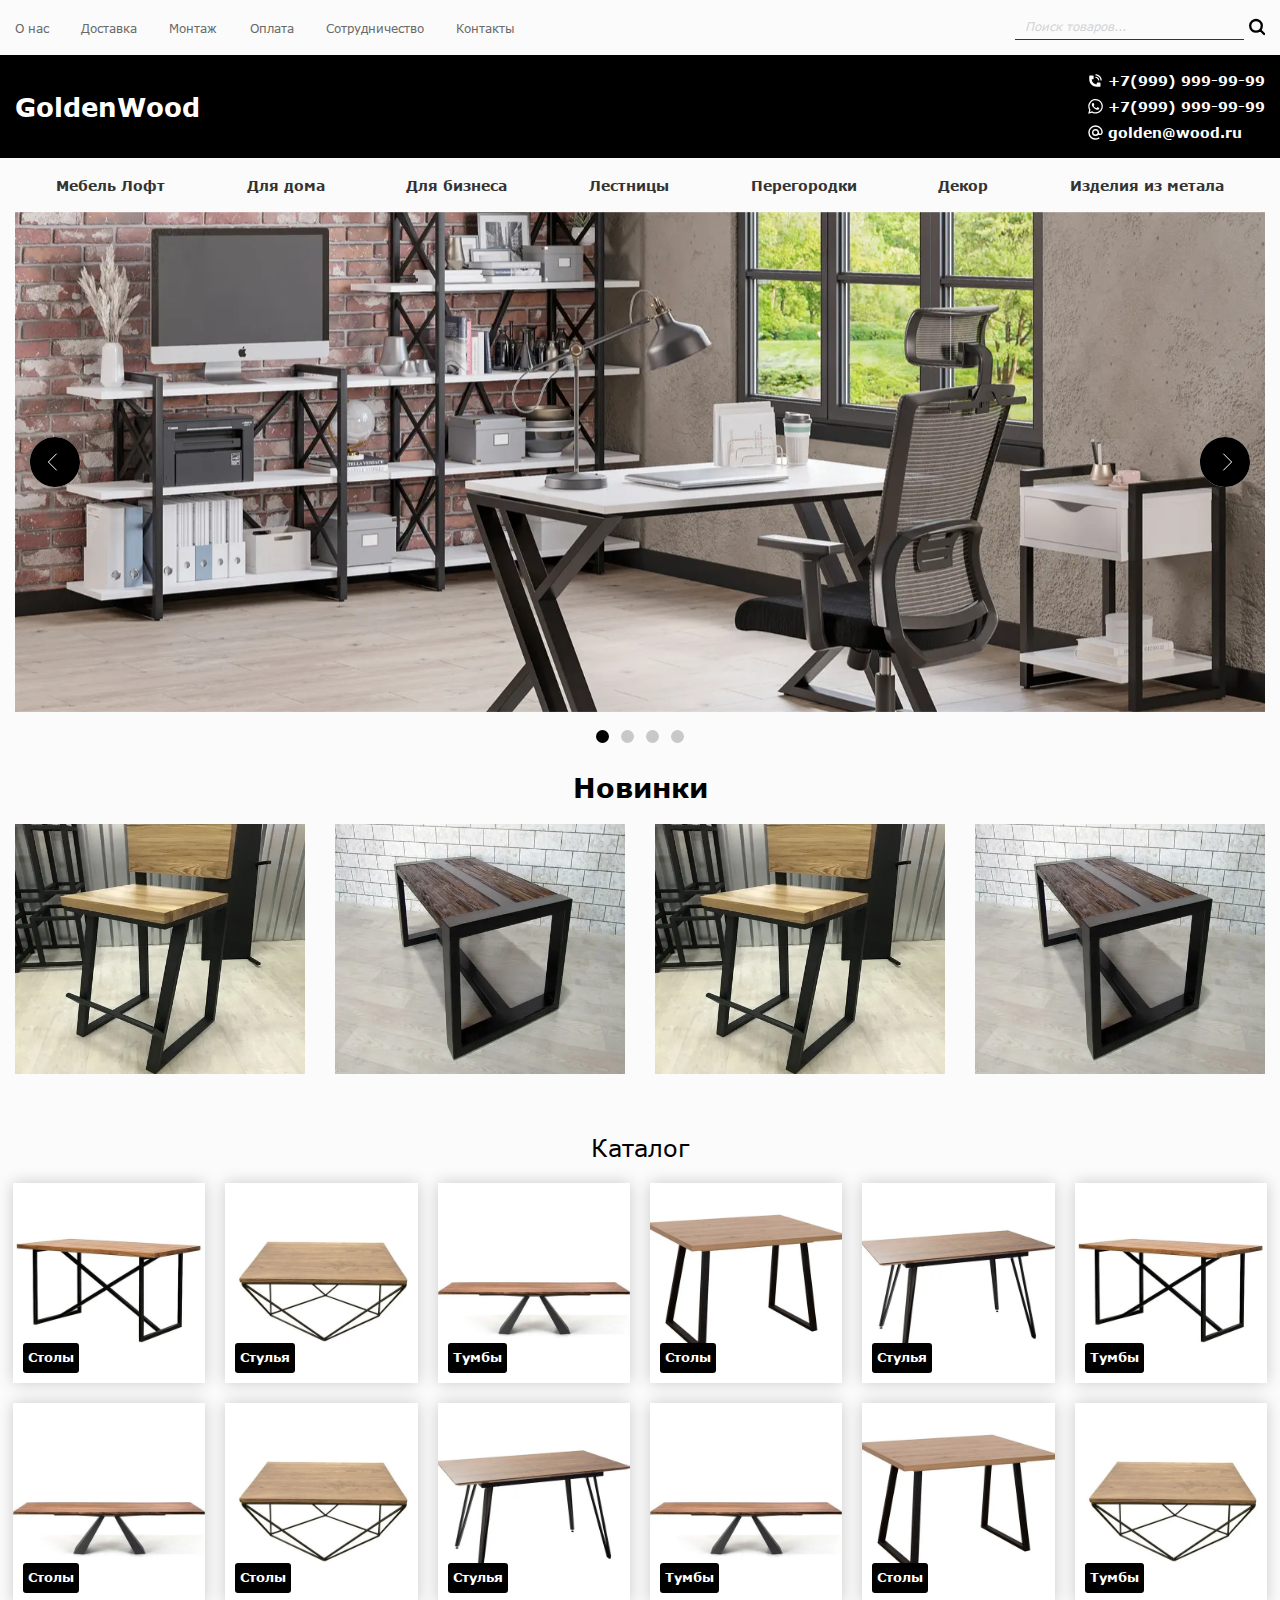
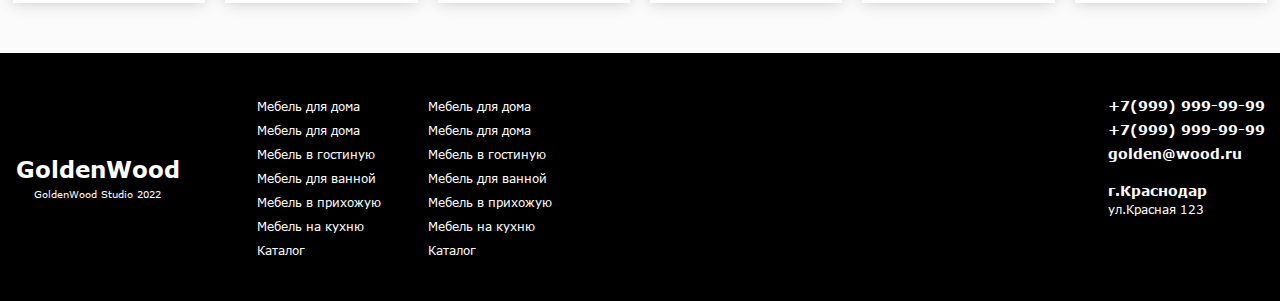
==== index.html @ bc40d0dc "first commit" ====
<!DOCTYPE html>
<html lang="ru">
<head>
  <meta charset="UTF-8">
  <meta http-equiv="X-UA-Compatible" content="IE=edge">
  <meta name="viewport" content="width=device-width, initial-scale=1.0">
  <meta name="description" content="GoldenWood Studio - мебель премиального качества на заказ в Краснодаре">
  <link rel="apple-touch-icon" sizes="180x180" href="img/favicons/apple-touch-icon.png">
  <link rel="icon" type="image/png" sizes="32x32" href="img/favicons/favicon-32x32.png">
  <link rel="icon" type="image/png" sizes="16x16" href="img/favicons/favicon-16x16.png">
  <link rel="manifest" href="img/favicons/site.webmanifest">
  <link rel="mask-icon" href="img/favicons/safari-pinned-tab.svg" color="#33b5da">
  <meta name="msapplication-TileColor" content="#000000">
  <meta name="theme-color" content="#000000">
  <title>GoldenWood Studio - мебель премиального качества на заказ в Краснодаре</title>

  <!-- fonts -->
  <link rel="preload" href="fonts/Verdana.woff2" as="font">
  <link rel="preload" href="fonts/Verdana.woff" as="font">
  <link rel="preload" href="fonts/Verdana-Bold.woff2" as="font">
  <link rel="preload" href="fonts/Verdana-Bold.woff" as="font">

  <!-- main styles -->
  <link rel="stylesheet" href="css/swiper-bundle.min.css">
  <link rel="stylesheet" href="css/bootstrap.min.css">
  <link rel="stylesheet" href="css/normalize.min.css">
  <link rel="stylesheet" href="css/style.min.css">
  <link rel="stylesheet" href="css/media.min.css">
</head>

<body>
  <header class="header">
    <div class="header__top-wrapper">
      <div class="container header__top-container flex">
        <ul class="header__top-list flex">
          <li class="header__top-list-item">
            <a class="btn-status" href="pages/about-us.html">
              О нас
            </a>
          </li>
          <li class="header__top-list-item">
            <a class="btn-status" href="pages/delivery.html">
              Доставка
            </a>
          </li>
          <li class="header__top-list-item">
            <a class="btn-status" href="pages/montage.html">
              Монтаж
            </a>
          </li>
          <li class="header__top-list-item">
            <a class="btn-status" href="pages/payment.html">
              Оплата
            </a>
          </li>
          <li class="header__top-list-item">
            <a class="btn-status" href="pages/cooperation.html">
              Сотрудничество
            </a>
          </li>
          <li class="header__top-list-item">
            <a class="btn-status" href="pages/contacts.html">
              Контакты
            </a>
          </li>
        </ul>

        <div class="header__top-search-container flex">
          <input type="text" placeholder="Поиск товаров...">
          <button class="header__top-btn button" type="submit">
            <svg width="14" height="14" viewBox="0 0 14 14" fill="none" xmlns="http://www.w3.org/2000/svg">
              <path d="M13 13L9.569 9.52963M6 11C4 11 1 9.5 1 6C1 2.5 4 1 6 1C8 1 11 2.5 11 6C11 9.5 8 11 6 11Z" stroke="black" stroke-width="2" stroke-linecap="round" stroke-linejoin="round"/>
            </svg>
          </button>
        </div>
      </div>
    </div>

    <div class="header__middle-wrapper">
      <div class="container header__middle-container header__middle">
        <ul class="header__middle-list flex">
          <li class="header__middle-list-item">
            <a class="header__logo">
              <strong>GoldenWood</strong>
            </a>
          </li>

          <li class="header__middle-list-item item-social flex">
            <a class="header__phone" href="tel:+79999999999">
              <svg width="24px" height="24px" viewBox="0 0 24 24" fill="black" xmlns="http://www.w3.org/2000/svg">
                <path d="M22 12C22 10.6868 21.7413 9.38647 21.2388 8.1731C20.7362 6.95996 19.9997 5.85742 19.0711 4.92896C18.1425 4.00024 17.0401 3.26367 15.8268 2.76123C14.6136 2.25854 13.3132 2 12 2V4C13.0506 4 14.0909 4.20703 15.0615 4.60889C16.0321 5.01099 16.914 5.60034 17.6569 6.34326C18.3997 7.08594 18.989 7.96802 19.391 8.93848C19.7931 9.90918 20 10.9495 20 12H22Z" fill="white"/>
                <path d="M2 10V5C2 4.44775 2.44772 4 3 4H8C8.55228 4 9 4.44775 9 5V9C9 9.55225 8.55228 10 8 10H6C6 14.4182 9.58173 18 14 18V16C14 15.4478 14.4477 15 15 15H19C19.5523 15 20 15.4478 20 16V21C20 21.5522 19.5523 22 19 22H14C7.37259 22 2 16.6274 2 10Z" fill="white"/>
                <path d="M17.5433 9.70386C17.8448 10.4319 18 11.2122 18 12H16.2C16.2 11.4485 16.0914 10.9023 15.8803 10.3928C15.6692 9.88306 15.3599 9.42017 14.9698 9.03027C14.5798 8.64014 14.1169 8.33081 13.6073 8.11963C13.0977 7.90869 12.5515 7.80005 12 7.80005V6C12.7879 6 13.5681 6.15527 14.2961 6.45679C15.024 6.7583 15.6855 7.2002 16.2426 7.75732C16.7998 8.31445 17.2418 8.97583 17.5433 9.70386Z" fill="white"/>
              </svg>
              +7(999) 999-99-99
            </a>
            <a class="header__social whatsapp" href="https://wa.me/+79999999999">
              <svg width="40" height="41" viewBox="0 0 40 41" fill="none" xmlns="http://www.w3.org/2000/svg">
                <path d="M0 40.1745L2.82736 29.8538C0.640008 26.0556 -0.233283 21.642 0.342872 17.2971C0.919027 12.9522 2.91242 8.91869 6.01407 5.82192C9.11572 2.72515 13.1523 0.738076 17.4982 0.168753C21.844 -0.40057 26.2562 0.479657 30.0509 2.67298C33.8456 4.8663 36.8107 8.25019 38.4866 12.3001C40.1625 16.35 40.4556 20.8396 39.3204 25.073C38.1853 29.3064 35.6852 33.047 32.2079 35.7151C28.7306 38.3831 24.4702 39.8295 20.0872 39.83C16.7625 39.8281 13.4912 38.9938 10.5717 37.4033L0 40.1745ZM11.0472 33.8083L11.6539 34.1828C14.205 35.6935 17.1149 36.4915 20.0798 36.4933C23.7513 36.4941 27.3189 35.2746 30.2218 33.0267C33.1247 30.7788 35.1982 27.63 36.1164 24.0751C37.0346 20.5203 36.7454 16.7611 35.2943 13.3886C33.8431 10.0161 31.3123 7.22141 28.0998 5.44399C24.8872 3.66657 21.175 3.00717 17.5469 3.56948C13.9187 4.13178 10.5803 5.88389 8.05642 8.55035C5.53257 11.2168 3.96643 14.6464 3.60421 18.3C3.24199 21.9536 4.10424 25.6239 6.0554 28.7341L6.42988 29.3594L4.75593 35.4672L11.0472 33.8083Z" fill="white"/>
                <path fill-rule="evenodd" clip-rule="evenodd" d="M30.1196 24.6484C29.9961 24.4387 29.6628 24.3151 29.1647 24.0679C28.6666 23.8208 26.2213 22.6149 25.7644 22.4464C25.3075 22.2779 24.978 22.1993 24.641 22.6973C24.3039 23.1954 23.3565 24.3151 23.0681 24.6484C22.7798 24.9817 22.4839 25.0229 21.9896 24.772C20.53 24.1858 19.1831 23.3508 18.0089 22.3041C16.9209 21.2977 15.9882 20.1354 15.2415 18.8551C14.9494 18.3571 15.2078 18.1062 15.4587 17.8403C15.7096 17.5744 15.9567 17.2561 16.2076 16.9677C16.4135 16.7166 16.5814 16.4364 16.7057 16.1364C16.7712 15.9988 16.8018 15.8472 16.7946 15.695C16.7874 15.5427 16.7427 15.3946 16.6645 15.2638C16.5409 15.0167 15.541 12.5676 15.1291 11.5715C14.7172 10.5753 14.3165 10.7326 14.0057 10.7139C13.6948 10.6952 13.384 10.7139 13.0545 10.7139C12.7985 10.7181 12.5463 10.776 12.3141 10.8837C12.0819 10.9914 11.8749 11.1466 11.7063 11.3393C11.1479 11.8688 10.7049 12.5081 10.4052 13.217C10.1056 13.9258 9.95569 14.689 9.96501 15.4586C9.96501 17.9077 11.7475 20.2744 11.9984 20.6077C12.2493 20.941 15.5073 25.9666 20.4992 28.1198C21.426 28.5197 22.3735 28.8697 23.3378 29.1684C24.353 29.4767 25.4261 29.5446 26.4722 29.3669C27.4271 29.2245 29.4156 28.161 29.8425 27.0001C30.2694 25.8392 30.2432 24.8543 30.1196 24.6484Z" fill="white"/>
              </svg>
              +7(999) 999-99-99
            </a>
            <a class="header__email" href="mailto:golden@wood.ru">
              <svg width="16" height="16" viewBox="0 0 16 16" fill="none" xmlns="http://www.w3.org/2000/svg">
                <path d="M11 8C11 9 11.7309 10 13 10C14.1261 10 14.8567 9.28891 15 8C15.2559 5.69873 13 1 8 1C3 1 1 5.5 1 8C1 13.2267 5.56129 15 8 15C9.77112 15 10.6179 14.5332 11.5 14M11 8C11 6.1779 9.5 5 8 5C6.32844 5 5 6.33563 5 8C5 9.66437 6.31237 11 8 11C9.5 11 11 10 11 8Z" stroke="white" stroke-width="1.5" stroke-linecap="round" stroke-linejoin="round"/>
              </svg>
              golden@wood.ru
            </a>
          </li>

          <li class="header__middle-list-item-mobile item-social flex">
            <a class="top-wrapper-mobile__phone" href="tel:+79999999999">
              +7(999) 999-99-99
            </a>

            <a class="top-wrapper-mobile__whatsapp" href="https://wa.me/+79999999999">
              +7(999) 999-99-99
            </a>
            <a class="top-wrapper-mobile__email" href="mailto:golden@wood.ru">
              golden@wood.ru
            </a>
          </li>
        </ul>
      </div>
    </div>

    <div class="header__bottom-wrapper">
      <div class="container header__bottom-container">
        <ul class="header__bottom-list flex">
          <li class="header__bottom-list-item dropdown-center">
            <button class="button btn-status" data-bs-toggle="dropdown" aria-expanded="false" data-bs-offset="0,5">
              Мебель Лофт
            </button>

            <ul class="dropdown-menu">
              <li><a class="dropdown-item" href="pages/catalog/table.html">Стулья Лофт</a></li>
              <li><a class="dropdown-item" href="pages/catalog/table.html">Столы Лофт</a></li>
              <li><a class="dropdown-item" href="pages/catalog/table.html">Тумбы Лофт</a></li>
            </ul>
          </li>

          <li class="header__bottom-list-item dropdown-center">
            <button class="button btn-status" data-bs-toggle="dropdown" aria-expanded="false" data-bs-offset="0,5">
              Для дома
            </button>

            <ul class="dropdown-menu">
              <li><a class="dropdown-item" href="pages/catalog/table.html">Стулья Лофт</a></li>
              <li><a class="dropdown-item" href="pages/catalog/table.html">Столы Лофт</a></li>
              <li><a class="dropdown-item" href="pages/catalog/table.html">Тумбы Лофт</a></li>
              <li><a class="dropdown-item" href="pages/catalog/table.html">Тумбы Лофт</a></li>
              <li><a class="dropdown-item" href="pages/catalog/table.html">Тумбы Лофт</a></li>
            </ul>
          </li>

          <li class="header__bottom-list-item dropdown-center">
            <button class="button btn-status" data-bs-toggle="dropdown" aria-expanded="false" data-bs-offset="0,5">
              Для бизнеса
            </button>

            <ul class="dropdown-menu">
              <li><a class="dropdown-item" href="pages/catalog/table.html">Стулья Лофт</a></li>
              <li><a class="dropdown-item" href="pages/catalog/table.html">Столы Лофт</a></li>
              <li><a class="dropdown-item" href="pages/catalog/table.html">Тумбы Лофт</a></li>
            </ul>
          </li>

          <li class="header__bottom-list-item dropdown-center">
            <button class="button btn-status" data-bs-toggle="dropdown" aria-expanded="false" data-bs-offset="0,5">
              Лестницы
            </button>

            <ul class="dropdown-menu">
              <li><a class="dropdown-item" href="pages/catalog/table.html">Стулья Лофт</a></li>
              <li><a class="dropdown-item" href="pages/catalog/table.html">Столы Лофт</a></li>
              <li><a class="dropdown-item" href="pages/catalog/table.html">Тумбы Лофт</a></li>
              <li><a class="dropdown-item" href="pages/catalog/table.html">Тумбы Лофт</a></li>
              <li><a class="dropdown-item" href="pages/catalog/table.html">Тумбы Лофт</a></li>
            </ul>
          </li>

          <li class="header__bottom-list-item dropdown-center">
            <button class="button btn-status" data-bs-toggle="dropdown" aria-expanded="false" data-bs-offset="0,5">
              Перегородки
            </button>

            <ul class="dropdown-menu">
              <li><a class="dropdown-item" href="pages/catalog/table.html">Стулья Лофт</a></li>
              <li><a class="dropdown-item" href="pages/catalog/table.html">Столы Лофт</a></li>
              <li><a class="dropdown-item" href="pages/catalog/table.html">Тумбы Лофт</a></li>
              <li><a class="dropdown-item" href="pages/catalog/table.html">Тумбы Лофт</a></li>
            </ul>
          </li>

          <li class="header__bottom-list-item dropdown-center">
            <button class="button btn-status" data-bs-toggle="dropdown" aria-expanded="false" data-bs-offset="0,5">
              Декор
            </button>

            <ul class="dropdown-menu">
              <li><a class="dropdown-item" href="pages/catalog/table.html">Стулья Лофт</a></li>
              <li><a class="dropdown-item" href="pages/catalog/table.html">Столы Лофт</a></li>
              <li><a class="dropdown-item" href="pages/catalog/table.html">Тумбы Лофт</a></li>
            </ul>
          </li>

          <li class="header__bottom-list-item dropdown-center">
            <button class="button btn-status" data-bs-toggle="dropdown" aria-expanded="false" data-bs-offset="0,5">
              Изделия из метала
            </button>

            <ul class="dropdown-menu">
              <li><a class="dropdown-item" href="pages/catalog/table.html">Стулья Лофт</a></li>
              <li><a class="dropdown-item" href="pages/catalog/table.html">Столы Лофт</a></li>
              <li><a class="dropdown-item" href="pages/catalog/table.html">Тумбы Лофт</a></li>
            </ul>
          </li>

        </ul>
      </div>
    </div>

    <div class="header__mobile-burger mobile-burger">
      <div class="container mobile-burger-container flex">
        <div class="mobile-burger__menu">
          <button class="button mobile-burger__menu-btn _btn-open-burger">
            МЕНЮ
          </button>

          <div class="burger-menu">
            <ul class="burger-menu__list">
              <li class="burger-menu__list-item">
                <a class="burger-menu__link" href="pages/about-us.html">
                  О нас
                </a>
              </li>
              <li class="burger-menu__list-item">
                <a class="burger-menu__link" href="pages/delivery.html">
                  Доставка
                </a>
              </li>
              <li class="burger-menu__list-item">
                <a class="burger-menu__link" href="pages/montage.html">
                  Монтаж
                </a>
              </li>
              <li class="burger-menu__list-item">
                <a class="burger-menu__link" href="pages/payment.html">
                  Оплата
                </a>
              </li>
              <li class="burger-menu__list-item">
                <a class="burger-menu__link" href="pages/cooperation.html">
                  Сотрудничество
                </a>
              </li>
              <li class="burger-menu__list-item">
                <a class="burger-menu__link" href="pages/contacts.html">
                  Контакты
                </a>
              </li>
            </ul>
          </div>
        </div>


        <div class="mobile-burger__catalog">
          <button class="button mobile-burger__catalog-btn _btn-open-burger">
            КАТАЛОГ
          </button>

          <div class="burger-catalog">
            <ul class="burger-catalog__list">
              <li class="burger-catalog__list-item dropstart">
                <a class="burger-catalog__link flex" href="" data-bs-toggle="dropdown" aria-expanded="false" data-bs-offset="0,19">
                  <svg width="5" height="10" viewBox="0 0 8 16" fill="none" xmlns="http://www.w3.org/2000/svg">
                    <path d="M7 15L1 8L7 1" stroke="#D07000" stroke-width="2" stroke-linecap="round" stroke-linejoin="round"/>
                  </svg>
                  Мебель Лофт
                </a>

                <ul class="dropdown-menu">
                  <li><a class="dropdown-item" href="pages/catalog/table.html">Стулья Лофт</a></li>
                  <li><a class="dropdown-item" href="pages/catalog/table.html">Столы Лофт</a></li>
                  <li><a class="dropdown-item" href="pages/catalog/table.html">Тумбы Лофт</a></li>
                </ul>
              </li>

              <li class="burger-catalog__list-item dropstart">
                <a class="burger-catalog__link flex" href="" data-bs-toggle="dropdown" aria-expanded="false" data-bs-offset="0,19">
                  <svg width="5" height="10" viewBox="0 0 8 16" fill="none" xmlns="http://www.w3.org/2000/svg">
                    <path d="M7 15L1 8L7 1" stroke="#D07000" stroke-width="2" stroke-linecap="round" stroke-linejoin="round"/>
                  </svg>
                  Для дома
                </a>

                <ul class="dropdown-menu">
                  <li><a class="dropdown-item" href="pages/catalog/table.html">Стулья Лофт</a></li>
                  <li><a class="dropdown-item" href="pages/catalog/table.html">Столы Лофт</a></li>
                  <li><a class="dropdown-item" href="pages/catalog/table.html">Тумбы Лофт</a></li>
                  <li><a class="dropdown-item" href="pages/catalog/table.html">Тумбы Лофт</a></li>
                  <li><a class="dropdown-item" href="pages/catalog/table.html">Тумбы Лофт</a></li>
                </ul>
              </li>

              <li class="burger-catalog__list-item dropstart">
                <a class="burger-catalog__link flex" href="" data-bs-toggle="dropdown" aria-expanded="false" data-bs-offset="0,19">
                  <svg width="5" height="10" viewBox="0 0 8 16" fill="none" xmlns="http://www.w3.org/2000/svg">
                    <path d="M7 15L1 8L7 1" stroke="#D07000" stroke-width="2" stroke-linecap="round" stroke-linejoin="round"/>
                  </svg>
                  Для бизнеса
                </a>

                <ul class="dropdown-menu">
                  <li><a class="dropdown-item" href="pages/catalog/table.html">Стулья Лофт</a></li>
                  <li><a class="dropdown-item" href="pages/catalog/table.html">Столы Лофт</a></li>
                  <li><a class="dropdown-item" href="pages/catalog/table.html">Тумбы Лофт</a></li>
                </ul>
              </li>

              <li class="burger-catalog__list-item dropstart">
                <a class="burger-catalog__link flex" href="" data-bs-toggle="dropdown" aria-expanded="false" data-bs-offset="0,19">
                  <svg width="5" height="10" viewBox="0 0 8 16" fill="none" xmlns="http://www.w3.org/2000/svg">
                    <path d="M7 15L1 8L7 1" stroke="#D07000" stroke-width="2" stroke-linecap="round" stroke-linejoin="round"/>
                  </svg>
                  Лестницы
                </a>

                <ul class="dropdown-menu">
                  <li><a class="dropdown-item" href="pages/catalog/table.html">Стулья Лофт</a></li>
                  <li><a class="dropdown-item" href="pages/catalog/table.html">Столы Лофт</a></li>
                  <li><a class="dropdown-item" href="pages/catalog/table.html">Тумбы Лофт</a></li>
                  <li><a class="dropdown-item" href="pages/catalog/table.html">Тумбы Лофт</a></li>
                  <li><a class="dropdown-item" href="pages/catalog/table.html">Тумбы Лофт</a></li>
                </ul>
              </li>

              <li class="burger-catalog__list-item dropstart">
                <a class="burger-catalog__link flex" href="" data-bs-toggle="dropdown" aria-expanded="false" data-bs-offset="0,19">
                  <svg width="5" height="10" viewBox="0 0 8 16" fill="none" xmlns="http://www.w3.org/2000/svg">
                    <path d="M7 15L1 8L7 1" stroke="#D07000" stroke-width="2" stroke-linecap="round" stroke-linejoin="round"/>
                  </svg>
                  Перегородки
                </a>

                <ul class="dropdown-menu">
                  <li><a class="dropdown-item" href="pages/catalog/table.html">Стулья Лофт</a></li>
                  <li><a class="dropdown-item" href="pages/catalog/table.html">Столы Лофт</a></li>
                  <li><a class="dropdown-item" href="pages/catalog/table.html">Тумбы Лофт</a></li>
                  <li><a class="dropdown-item" href="pages/catalog/table.html">Тумбы Лофт</a></li>
                </ul>
              </li>

              <li class="burger-catalog__list-item dropstart">
                <a class="burger-catalog__link flex" href="" data-bs-toggle="dropdown" aria-expanded="false" data-bs-offset="0,19">
                  <svg width="5" height="10" viewBox="0 0 8 16" fill="none" xmlns="http://www.w3.org/2000/svg">
                    <path d="M7 15L1 8L7 1" stroke="#D07000" stroke-width="2" stroke-linecap="round" stroke-linejoin="round"/>
                  </svg>
                  Декор
                </a>

                <ul class="dropdown-menu">
                  <li><a class="dropdown-item" href="pages/catalog/table.html">Стулья Лофт</a></li>
                  <li><a class="dropdown-item" href="pages/catalog/table.html">Столы Лофт</a></li>
                  <li><a class="dropdown-item" href="pages/catalog/table.html">Тумбы Лофт</a></li>
                </ul>
              </li>

              <li class="burger-catalog__list-item dropstart">
                <a class="burger-catalog__link flex" href="" data-bs-toggle="dropdown" aria-expanded="false" data-bs-offset="0,19">
                  <svg width="5" height="10" viewBox="0 0 8 16" fill="none" xmlns="http://www.w3.org/2000/svg">
                    <path d="M7 15L1 8L7 1" stroke="#D07000" stroke-width="2" stroke-linecap="round" stroke-linejoin="round"/>
                  </svg>
                  Изделия из метала
                </a>

                <ul class="dropdown-menu">
                  <li><a class="dropdown-item" href="pages/catalog/table.html">Стулья Лофт</a></li>
                  <li><a class="dropdown-item" href="pages/catalog/table.html">Столы Лофт</a></li>
                  <li><a class="dropdown-item" href="pages/catalog/table.html">Тумбы Лофт</a></li>
                </ul>
              </li>
            </ul>
          </div>
        </div>
      </div>
    </div>
  </header>

  <main>
    <section class="section hero">
      <div class="container hero-container">
        <div class="hero__swiper">
          <div class="swiper-wrapper">
            <div class="hero__slide swiper-slide slide-1">

            </div>

            <div class="hero__slide swiper-slide slide-2">

            </div>

            <div class="hero__slide swiper-slide slide-3">

            </div>

            <div class="hero__slide swiper-slide slide-4">

            </div>
          </div>

          <div class="swiper-pagination hero__swiper-pagination"></div>
        </div>

        <button class="hero__swiper-btn-prev button">
          <svg width="50" height="50" viewBox="0 0 50 50" fill="black" xmlns="http://www.w3.org/2000/svg">
            <path d="M25 2.72191e-06C38.8071 2.11838e-06 50 11.1929 50 25C50 38.8071 38.8071 50 25 50C11.1929 50 -4.89256e-07 38.8071 -1.09278e-06 25C-1.69631e-06 11.1929 11.1929 3.32544e-06 25 2.72191e-06Z" fill="#ECECEC"/>
            <path d="M25 2.72191e-06C38.8071 2.11838e-06 50 11.1929 50 25C50 38.8071 38.8071 50 25 50C11.1929 50 -4.89256e-07 38.8071 -1.09278e-06 25C-1.69631e-06 11.1929 11.1929 3.32544e-06 25 2.72191e-06Z" stroke="none"/>
            <path d="M23.3333 16.6667L31.6667 25L23.3333 33.3333" stroke="white"/>
          </svg>
        </button>

        <button class="hero__swiper-btn-next button">
          <svg width="50" height="50" viewBox="0 0 50 50" fill="black" xmlns="http://www.w3.org/2000/svg">
            <path d="M25 2.72191e-06C38.8071 2.11838e-06 50 11.1929 50 25C50 38.8071 38.8071 50 25 50C11.1929 50 -4.89256e-07 38.8071 -1.09278e-06 25C-1.69631e-06 11.1929 11.1929 3.32544e-06 25 2.72191e-06Z" fill="#ECECEC"/>
            <path d="M25 2.72191e-06C38.8071 2.11838e-06 50 11.1929 50 25C50 38.8071 38.8071 50 25 50C11.1929 50 -4.89256e-07 38.8071 -1.09278e-06 25C-1.69631e-06 11.1929 11.1929 3.32544e-06 25 2.72191e-06Z" stroke="none"/>
            <path d="M23.3333 16.6667L31.6667 25L23.3333 33.3333" stroke="white"/>
          </svg>
        </button>

      </div>
    </section>

    <section class="section main">
      <div class="container main-container">
        <h2 class="title">Новинки</h2>

        <div class="catalog-swiper">
          <div class="swiper-wrapper">
            <button class="swiper-slide catalog-card button" data-bs-toggle="modal" data-bs-target="#cardProductModal">
              <div class="card-info">
                <span class="name-product">Стул</span>
                <span class="price-product">1000₽</span>
                <span class="price-product old-price">1500₽</span>
                <a class="link-product">Перейти</a>
              </div>
            </button>

            <button class="swiper-slide catalog-card button" data-bs-toggle="modal" data-bs-target="#cardProductModal">
              <div class="card-info">
                <span class="name-product">Стул</span>
                <span class="price-product">1000₽</span>
                <span class="price-product old-price">1500₽</span>
                <a class="link-product">Перейти</a>
              </div>
            </button>

            <button class="swiper-slide catalog-card button" data-bs-toggle="modal" data-bs-target="#cardProductModal">
              <div class="card-info">
                <span class="name-product">Стул</span>
                <span class="price-product">1000₽</span>
                <span class="price-product old-price">1500₽</span>
                <a class="link-product">Перейти</a>
              </div>
            </button>

            <button class="swiper-slide catalog-card button" data-bs-toggle="modal" data-bs-target="#cardProductModal">
              <div class="card-info">
                <span class="name-product">Стул</span>
                <span class="price-product">1000₽</span>
                <span class="price-product old-price">1500₽</span>
                <a class="link-product">Перейти</a>
              </div>
            </button>

            <button class="swiper-slide catalog-card button" data-bs-toggle="modal" data-bs-target="#cardProductModal">
              <div class="card-info">
                <span class="name-product">Стул</span>
                <span class="price-product">1000₽</span>
                <span class="price-product old-price">1500₽</span>
                <a class="link-product">Перейти</a>
              </div>
            </button>

            <button class="swiper-slide catalog-card button" data-bs-toggle="modal" data-bs-target="#cardProductModal">
              <div class="card-info">
                <span class="name-product">Стул</span>
                <span class="price-product">1000₽</span>
                <span class="price-product old-price">1500₽</span>
                <a class="link-product">Перейти</a>
              </div>
            </button>

            <button class="swiper-slide catalog-card button" data-bs-toggle="modal" data-bs-target="#cardProductModal">
              <div class="card-info">
                <span class="name-product">Стул</span>
                <span class="price-product">1000₽</span>
                <span class="price-product old-price">1500₽</span>
                <a class="link-product">Перейти</a>
              </div>
            </button>

            <button class="swiper-slide catalog-card button" data-bs-toggle="modal" data-bs-target="#cardProductModal">
              <div class="card-info">
                <span class="name-product">Стул</span>
                <span class="price-product">1000₽</span>
                <span class="price-product old-price">1500₽</span>
                <a class="link-product">Перейти</a>
              </div>
            </button>

            <button class="swiper-slide catalog-card button" data-bs-toggle="modal" data-bs-target="#cardProductModal">
              <div class="card-info">
                <span class="name-product">Стул</span>
                <span class="price-product">1000₽</span>
                <span class="price-product old-price">1500₽</span>
                <a class="link-product">Перейти</a>
              </div>
            </button>

            <button class="swiper-slide catalog-card button" data-bs-toggle="modal" data-bs-target="#cardProductModal">
              <div class="card-info">
                <span class="name-product">Стул</span>
                <span class="price-product">1000₽</span>
                <span class="price-product old-price">1500₽</span>
                <a class="link-product">Перейти</a>
              </div>
            </button>

          </div>
        </div>
      </div>

      <div class="cards-container container">
        <div class="row">
          <div class="col-12">
            <h3 class="title cards-title">Каталог</h3>
          </div>
        </div>

        <div class="row">
          <div class="col-xl-2 col-md-4 col-sm-6 col-12 card-item">
            <a class="card-item-link cards-item-link-1" href="pages/catalog/table.html">
              <p>Столы</p>
            </a>
          </div>

          <div class="col-xl-2 col-md-4 col-sm-6 col-12 card-item">
            <a class="card-item-link cards-item-link-2" href="pages/catalog/table.html">
              <p>Стулья</p>
            </a>
          </div>

          <div class="col-xl-2 col-md-4 col-sm-6 col-12 card-item">
            <a class="card-item-link cards-item-link-3" href="pages/catalog/table.html">
              <p>Тумбы</p>
            </a>
          </div>

          <div class="col-xl-2 col-md-4 col-sm-6 col-12 card-item">
            <a class="card-item-link cards-item-link-4" href="pages/catalog/table.html">
              <p>Столы</p>
            </a>
          </div>

          <div class="col-xl-2 col-md-4 col-sm-6 col-12 card-item">
            <a class="card-item-link cards-item-link-5" href="pages/catalog/table.html">
              <p>Стулья</p>
            </a>
          </div>

          <div class="col-xl-2 col-md-4 col-sm-6 col-12 card-item">
            <a class="card-item-link cards-item-link-1" href="pages/catalog/table.html">
              <p>Тумбы</p>
            </a>
          </div>

          <div class="col-xl-2 col-md-4 col-sm-6 col-12 card-item">
            <a class="card-item-link cards-item-link-3" href="pages/catalog/table.html">
              <p>Столы</p>
            </a>
          </div>

          <div class="col-xl-2 col-md-4 col-sm-6 col-12 card-item">
            <a class="card-item-link cards-item-link-2" href="pages/catalog/table.html">
              <p>Столы</p>
            </a>
          </div>

          <div class="col-xl-2 col-md-4 col-sm-6 col-12 card-item">
            <a class="card-item-link cards-item-link-5" href="pages/catalog/table.html">
              <p>Стулья</p>
            </a>
          </div>

          <div class="col-xl-2 col-md-4 col-sm-6 col-12 card-item">
            <a class="card-item-link cards-item-link-3" href="pages/catalog/table.html">
              <p>Тумбы</p>
            </a>
          </div>

          <div class="col-xl-2 col-md-4 col-sm-6 col-12 card-item">
            <a class="card-item-link cards-item-link-4" href="pages/catalog/table.html">
              <p>Столы</p>
            </a>
          </div>

          <div class="col-xl-2 col-md-4 col-sm-6 col-12 card-item">
            <a class="card-item-link cards-item-link-2" href="pages/catalog/table.html">
              <p>Тумбы</p>
            </a>
          </div>

        </div>
      </div>
    </section>

    <footer class="section footer">
      <a class="footer__logo-mobile">
        <strong>GoldenWood</strong>
        <p>GoldenWood Studio 2022</p>
      </a>
      <div class="container footer__container flex">
        <a class="footer__logo">
          <strong>GoldenWood</strong>
          <p>GoldenWood Studio 2022</p>
        </a>

        <ul class="footer__catalog-list">
          <li>
            <a class="button" href="">
              Мебель для дома
            </a>
          </li>
          <li>
            <a class="button" href="">
              Мебель для дома
            </a>
          </li>
          <li>
            <a class="button" href="">
              Мебель в гостиную
            </a>
          </li>
          <li>
            <a class="button" href="">
              Мебель для ванной
            </a>
          </li>
          <li>
            <a class="button" href="">
              Мебель в прихожую
            </a>
          </li>
          <li>
            <a class="button" href="">
              Мебель на кухню
            </a>
          </li>
          <li>
            <a class="button" href="">
              Каталог
            </a>
          </li>
        </ul>

        <ul class="footer__catalog-list mr-auto">
          <li>
            <a class="button" href="">
              Мебель для дома
            </a>
          </li>
          <li>
            <a class="button" href="">
              Мебель для дома
            </a>
          </li>
          <li>
            <a class="button" href="">
              Мебель в гостиную
            </a>
          </li>
          <li>
            <a class="button" href="">
              Мебель для ванной
            </a>
          </li>
          <li>
            <a class="button" href="">
              Мебель в прихожую
            </a>
          </li>
          <li>
            <a class="button" href="">
              Мебель на кухню
            </a>
          </li>
          <li>
            <a class="button" href="">
              Каталог
            </a>
          </li>
        </ul>

        <div class="footer__contacts">
          <ul class="footer__contacts-list">
            <li class="footer__contacts-list-item">
              <a class="footer__contacts-list-item-link phone" href="tel:+79999999999">
                +7(999) 999-99-99
              </a>
            </li>

            <li class="footer__contacts-list-item whatsapp">
              <a class="footer__contacts-list-item-link" href="https://wa.me/+79999999999">
                +7(999) 999-99-99
              </a>
            </li>

            <li class="footer__contacts-list-item email">
              <a class="footer__contacts-list-item-link" href="mailto:golden@wood.ru">
                golden@wood.ru
              </a>
            </li>
          </ul>

          <p class="footer__contacts-city flex">
            г.Краснодар
            <span class="footer__contacts-city-adress">
              ул.Красная 123
            </span>
          </p>
        </div>
      </div>
    </footer>

    <div class="modal modal-card-product fade" id="cardProductModal" tabindex="-1" aria-labelledby="cardProductLabel" aria-hidden="true">
      <div class="modal-dialog modal-dialog-centered modal-lg">
        <div class="modal-content">
          <div class="modal-header">
            <button type="button" class="btn-close" data-bs-dismiss="modal" aria-label="Close"></button>
          </div>

          <div class="modal-body flex">
            <div class="modal__product-photo product-photo-swiper">
              <div class="swiper-wrapper">
                <div class="product-photo-slide swiper-slide"></div>
                <div class="product-photo-slide swiper-slide"></div>
                <div class="product-photo-slide swiper-slide"></div>
              </div>

              <div class="swiper-pagination product-photo-pagination"></div>
            </div>

            <div class="modal__product-content">
              <h4 class="product-title">Стул Лофт</h4>
              <p class="product-descr">Далеко-далеко за словесными горами в стране гласных и согласных живут рыбные тексты.</p>

              <div class="product-materials">
                <div class="color-wood flex">
                  <span>Цвет дерева:</span>

                  <ul class="color-wood__list flex">
                    <li class="color-wood__list-item focus"><button class="item__mark focus"></button></li>
                    <li class="color-wood__list-item"><button class="item__mark"></button></li>
                    <li class="color-wood__list-item"><button class="item__mark"></button></li>
                    <li class="color-wood__list-item"><button class="item__mark"></button></li>
                    <li class="color-wood__list-item"><button class="item__mark"></button></li>
                    <li class="color-wood__list-item"><button class="item__mark"></button></li>
                    <li class="color-wood__list-item"><button class="item__mark"></button></li>
                    <li class="color-wood__list-item"><button class="item__mark"></button></li>
                    <li class="color-wood__list-item"><button class="item__mark"></button></li>
                    <li class="color-wood__list-item"><button class="item__mark"></button></li>
                  </ul>
                </div>

                <div class="color-steel flex">
                  <span>Цвет метала:</span>
                  <ul class="color-steel__list flex">
                    <li class="color-steel__list-item focus"><button class="item__mark focus"></button></li>
                    <li class="color-steel__list-item"><button class="item__mark"></button></li>
                    <li class="color-steel__list-item"><button class="item__mark"></button></li>
                    <li class="color-steel__list-item"><button class="item__mark"></button></li>
                    <li class="color-steel__list-item"><button class="item__mark"></button></li>
                    <li class="color-steel__list-item"><button class="item__mark"></button></li>
                    <li class="color-steel__list-item"><button class="item__mark"></button></li>
                    <li class="color-steel__list-item"><button class="item__mark"></button></li>
                    <li class="color-steel__list-item"><button class="item__mark"></button></li>
                    <li class="color-steel__list-item"><button class="item__mark"></button></li>
                  </ul>
                </div>
              </div>

              <p class="product-parameters">Далеко-далеко за словесными горами в стране, гласных и согласных живут рыбные тексты. Ты повстречался страна вопрос возвращайся!</p>
              <p class="product-price">1000₽</p>
              <p class="product-price-enter d-none">1000₽</p>

            </div>
          </div>

          <div class="modal-footer">
            <input class="product-count" type="number" min="1" placeholder="1">
            <button type="button" class="button btn-in-basket">В корзину</button>
            <button type="button" class="button btn-fast-order">Быстрый заказ</button>
          </div>
        </div>
      </div>
    </div>
  </main>

  <script src="js/swiper-bundle.min.js"></script>
  <script src="js/swiper-settings.min.js"></script>
  <script src="js/bootstrap.bundle.min.js"></script>
  <script src="js/gsap.min.js"></script>
  <script src="js/main.min.js"></script>
</body>
</html>
---- css/style.min.css ----
@charset "UTF-8";@font-face{font-family:"Verdana";src:local("Verdana Bold"),local("Verdana-Bold"),url("../fonts/Verdana-Bold.woff2") format("woff2"),url("../fonts/Verdana-Bold.woff") format("woff");font-display:swap;font-weight:bold;font-style:normal}@font-face{font-family:"Verdana";src:local("Verdana"),url("../fonts/Verdana.woff2") format("woff2"),url("../fonts/Verdana.woff") format("woff");font-display:swap;font-weight:normal;font-style:normal}*{padding:0;margin:0;border:0}*,:after,:before{-webkit-box-sizing:border-box;box-sizing:border-box}blockquote,body,dd,dl,figcaption,figure,h1,h2,h3,h4,li,ol,p,ul{margin:0}:active,:focus{outline:none}html{-webkit-box-sizing:border-box;box-sizing:border-box;scroll-behavior:smooth}aside,footer,header,nav{display:block}button,input,textarea{font-family:inherit}input[type=number]::-webkit-inner-spin-button,input[type=number]::-webkit-outer-spin-button{-webkit-appearance:none}input[type=number],input[type=number]:focus,input[type=number]:hover{-webkit-appearance:none;appearance:none;-moz-appearance:textfield}button{cursor:pointer}a{text-decoration:none}a:active,a:focus{outline:none}ul li{padding:0;margin:0;padding-left:0;padding-right:0;padding-top:0;padding-bottom:0;margin-right:0;margin-left:0;margin-top:0;margin-bottom:0;list-style:none}body{font-family:"Verdana",sans-serif;position:relative;background:#fbfbfb}main{height:100vh;display:-webkit-box;display:-ms-flexbox;display:flex;-webkit-box-orient:vertical;-webkit-box-direction:normal;-ms-flex-direction:column;flex-direction:column}section:last-child{margin-bottom:auto}.section{padding:40px 0}.container{margin:0 auto;padding:0 15px;max-width:1370px}.flex{display:-webkit-box;display:-ms-flexbox;display:flex}.title{margin-bottom:20px;font-style:normal;font-weight:700;font-size:27px;text-align:center;color:#000}.button{margin:0;background:transparent}.btn-status{position:relative;-webkit-transition:color 0.2s linear,-webkit-transform 0.2s linear;transition:color 0.2s linear,-webkit-transform 0.2s linear;transition:transform 0.2s linear,color 0.2s linear;transition:transform 0.2s linear,color 0.2s linear,-webkit-transform 0.2s linear}.btn-status.show:after{background-color:#D07000;-webkit-transform-origin:left;transform-origin:left;-webkit-transform:scale(1);transform:scale(1)}.btn-status:after{content:"";position:absolute;bottom:-2px;left:0;width:100%;height:1px;background:transparent;-webkit-transform-origin:left;transform-origin:left;-webkit-transform:scale(0);transform:scale(0);-webkit-transition:background-color 0.2s linear,-webkit-transform 0.2s linear;transition:background-color 0.2s linear,-webkit-transform 0.2s linear;transition:transform 0.2s linear,background-color 0.2s linear;transition:transform 0.2s linear,background-color 0.2s linear,-webkit-transform 0.2s linear}.btn-status:active,.btn-status:focus-visible,.btn-status:hover{color:#D07000}.btn-status:active:after,.btn-status:focus-visible:after,.btn-status:hover:after{background-color:#D07000;-webkit-transform-origin:left;transform-origin:left;-webkit-transform:scale(1);transform:scale(1)}.btn-status.show{color:#D07000}.header__bottom-wrapper,.header__top-wrapper{width:100%;background:#fbfbfb}.header__bottom-wrapper,.header__middle-wrapper,.header__top-wrapper{padding:15px 0}.header__middle-wrapper{background:#000}.header__top-container{-webkit-box-pack:justify;-ms-flex-pack:justify;justify-content:space-between}.header__bottom-list,.header__middle-list,.header__top-list{padding:0}.header__top-list{margin-right:10px;max-width:500px;width:100%;-webkit-box-align:center;-ms-flex-align:center;align-items:center;-webkit-box-pack:justify;-ms-flex-pack:justify;justify-content:space-between}.header__top-list li a{font-size:12px;color:#696969;text-transform:none;font-weight:normal}.header__top-search-container{-webkit-box-align:center;-ms-flex-align:center;align-items:center;max-width:250px;width:100%}.header__top-search-container:active input,.header__top-search-container:focus-visible input,.header__top-search-container:hover input{border-color:#D07000}.header__top-search-container input{margin-right:5px;width:100%;padding:5px 10px;border-bottom:1px solid #333;background:transparent;font-size:12px;font-style:oblique;color:#696969;-webkit-transition:border-color 0.2s linear;transition:border-color 0.2s linear}.header__top-search-container input::-webkit-input-placeholder{color:lightgrey;font-style:oblique}.header__top-search-container input::-moz-placeholder{color:lightgrey;font-style:oblique}.header__top-search-container input:-ms-input-placeholder{color:lightgrey;font-style:oblique}.header__top-search-container input::-ms-input-placeholder{color:lightgrey;font-style:oblique}.header__top-search-container input::placeholder{color:lightgrey;font-style:oblique}.header__top-search-container input:active,.header__top-search-container input:focus-visible,.header__top-search-container input:hover{border-color:#D07000}.header__top-search-container .header__top-btn{display:-webkit-box;display:-ms-flexbox;display:flex;-webkit-box-align:center;-ms-flex-align:center;align-items:center;-webkit-box-pack:center;-ms-flex-pack:center;justify-content:center;width:18px;height:18px}.header__top-search-container .header__top-btn svg{width:100%;height:100%}.header__middle-list{-webkit-box-pack:justify;-ms-flex-pack:justify;justify-content:space-between;-webkit-box-align:center;-ms-flex-align:center;align-items:center}.header__middle-list .item-social{-webkit-box-orient:vertical;-webkit-box-direction:normal;-ms-flex-direction:column;flex-direction:column}.header__middle-list .item-social a{display:-webkit-box;display:-ms-flexbox;display:flex;-webkit-box-align:center;-ms-flex-align:center;align-items:center;-webkit-box-pack:start;-ms-flex-pack:start;justify-content:flex-start;font-size:14px;font-weight:600;color:#fff;-webkit-transition:color 0.2s linear;transition:color 0.2s linear}.header__middle-list .item-social a:active,.header__middle-list .item-social a:focus-visible,.header__middle-list .item-social a:hover{color:#D07000}.header__middle-list .item-social a:not(:last-child){margin-bottom:5px}.header__middle-list .item-social a svg{margin-right:5px;width:15px;height:15px}.header__middle-list .item-social a svg path{-webkit-transition:fill 0.2s linear,stroke 0.2s linear;transition:fill 0.2s linear,stroke 0.2s linear}.header__middle-list .item-social .header__phone:active svg path,.header__middle-list .item-social .header__phone:focus-visible svg path,.header__middle-list .item-social .header__phone:hover svg path,.header__middle-list .item-social .header__social.whatsapp:active svg path,.header__middle-list .item-social .header__social.whatsapp:focus-visible svg path,.header__middle-list .item-social .header__social.whatsapp:hover svg path{fill:#D07000}.header__middle-list .item-social .header__phone svg path,.header__middle-list .item-social .header__social.whatsapp svg path{-webkit-transition:fill 0.2s linear;transition:fill 0.2s linear}.header__middle-list .item-social .header__email:active svg path,.header__middle-list .item-social .header__email:focus-visible svg path,.header__middle-list .item-social .header__email:hover svg path{stroke:#D07000}.header__middle-list .item-social .header__email svg{margin-right:5px;width:15px;height:15px}.header__middle-list .item-social .header__email svg path{-webkit-transition:stroke 0.2s linear;transition:stroke 0.2s linear}.footer__logo,.footer__logo-mobile,.header__logo{font-size:26px;color:#fff;cursor:default}.footer__logo-mobile:hover,.footer__logo:hover,.header__logo:hover{color:#fff}.footer__logo-mobile.back-main-page,.footer__logo.back-main-page,.header__logo.back-main-page{cursor:pointer}.header__bottom-list{-ms-flex-pack:distribute;justify-content:space-around}.header__bottom-list .header__bottom-list-item button{color:#333;font-size:14px;font-weight:600;-webkit-transition:color 0.2s linear,-webkit-transform 0.2s linear;transition:color 0.2s linear,-webkit-transform 0.2s linear;transition:transform 0.2s linear,color 0.2s linear;transition:transform 0.2s linear,color 0.2s linear,-webkit-transform 0.2s linear}.header__bottom-list .header__bottom-list-item button:active,.header__bottom-list .header__bottom-list-item button:focus-visible,.header__bottom-list .header__bottom-list-item button:hover{color:#D07000}.header__bottom-list .header__bottom-list-item button.show{color:#D07000}.dropdown-menu{padding:0;margin-top:3px;border-radius:0}.dropdown-menu li .dropdown-item{padding:8px 10px;font-size:13px;font-weight:600;-webkit-transition:color 0.2s linear,background-color 0.2s linear;transition:color 0.2s linear,background-color 0.2s linear}.dropdown-menu li .dropdown-item:focus-visible,.dropdown-menu li .dropdown-item:hover{color:#D07000}.dropdown-menu li .dropdown-item:active{background-color:#cfcfcf}.header__middle-list-item-mobile{display:none}.header__mobile-burger{display:none;background-color:#000}.header__mobile-burger .mobile-burger-container{-webkit-box-pack:justify;-ms-flex-pack:justify;justify-content:space-between;border-top:1px solid #fff}.header__mobile-burger .mobile-burger-container .mobile-burger__catalog,.header__mobile-burger .mobile-burger-container .mobile-burger__menu{position:relative;width:50%}.header__mobile-burger .mobile-burger-container .mobile-burger__menu{border-right:1px solid #fff}.header__mobile-burger .mobile-burger__catalog-btn,.header__mobile-burger .mobile-burger__menu-btn{padding:10px;width:100%;color:#fff;font-size:14px;font-weight:600;text-align:center;-webkit-transition:color 0.2s linear;transition:color 0.2s linear}.header__mobile-burger .mobile-burger__catalog-btn.btn-active,.header__mobile-burger .mobile-burger__menu-btn.btn-active{color:#D07000}.burger-catalog,.burger-menu{padding:20px;display:none;position:absolute;width:calc(100% + 15px);top:30px;background:#000;z-index:1000}.burger-menu{left:-15px}.burger-catalog__list,.burger-menu__list{padding:0}.burger-catalog__list-item,.burger-menu__list-item{padding:5px 0}.burger-catalog__link,.burger-menu__link{color:#fff;font-size:15px;font-weight:600;-webkit-transition:color 0.2s linear;transition:color 0.2s linear}.burger-catalog__link:focus-visible .burger-catalog__link:active,.burger-catalog__link:focus-visible .burger-menu__link:active,.burger-catalog__link:hover,.burger-menu__link:focus-visible .burger-catalog__link:active,.burger-menu__link:focus-visible .burger-menu__link:active,.burger-menu__link:hover{color:#D07000}.burger-catalog__link{position:relative;-webkit-box-align:center;-ms-flex-align:center;align-items:center}.burger-catalog__link svg{opacity:0;visibility:hidden;position:absolute;top:5px;left:-10px;-webkit-transition:opacity 0.2s linear,visibility 0.2s linear;transition:opacity 0.2s linear,visibility 0.2s linear}.burger-catalog__link.show{color:#D07000}.burger-catalog__link.show svg{opacity:1;visibility:visible}.hero{padding:0;margin-bottom:20px}.hero-container{position:relative}.hero-container .hero__swiper{overflow:hidden}.hero-container .hero__slide{width:100%;height:500px;background-repeat:no-repeat;background-size:cover;background-position:center}.hero-container .slide-1{background-image:url(../img/main-img-1.webp)}.hero-container .slide-2{background-image:url(../img/main-img-2.webp)}.hero-container .slide-3{background-image:url(../img/main-img-3.webp)}.hero-container .slide-4{background-image:url(../img/main-img-4.webp)}.hero-container .hero__swiper-pagination{padding-top:13px;bottom:unset}.hero-container .hero__swiper-pagination .swiper-pagination-bullet{margin:0 var(--swiper-pagination-bullet-horizontal-gap,6px);width:13px;height:13px}.hero-container .hero__swiper-pagination .swiper-pagination-bullet.swiper-pagination-bullet-active{background:#000}.hero-container .hero__swiper-btn-next,.hero-container .hero__swiper-btn-prev{position:absolute;width:50px;height:50px;top:45%;z-index:1;-webkit-transition:-webkit-transform 0.1s linear;transition:-webkit-transform 0.1s linear;transition:transform 0.1s linear;transition:transform 0.1s linear,-webkit-transform 0.1s linear}.hero-container .hero__swiper-btn-next:active,.hero-container .hero__swiper-btn-next:focus-visible,.hero-container .hero__swiper-btn-next:hover,.hero-container .hero__swiper-btn-prev:active,.hero-container .hero__swiper-btn-prev:focus-visible,.hero-container .hero__swiper-btn-prev:hover{-webkit-transform:scale(1.05,1.05);transform:scale(1.05,1.05)}.hero-container .hero__swiper-btn-prev{left:30px}.hero-container .hero__swiper-btn-prev svg{-webkit-transform:rotate(180deg);transform:rotate(180deg)}.hero-container .hero__swiper-btn-next{right:30px}.catalog-swiper{margin-bottom:60px;overflow:hidden}.catalog-card{position:relative;height:250px;background-repeat:no-repeat;background-position:center;background-size:cover;-webkit-transition:-webkit-transform 0.3s linear;transition:-webkit-transform 0.3s linear;transition:transform 0.3s linear;transition:transform 0.3s linear,-webkit-transform 0.3s linear;z-index:1}.catalog-card:nth-child(odd){background-image:url(../img/chair.webp)}.catalog-card:nth-child(2n){background-image:url(../img/table.webp)}.catalog-card:active,.catalog-card:focus-visible,.catalog-card:hover{-webkit-transform:scale(1.1,1.1);transform:scale(1.1,1.1)}.catalog-card:active:after,.catalog-card:focus-visible:after,.catalog-card:hover:after{background-color:rgba(0,0,0,0.7)}.catalog-card:active .card-info,.catalog-card:focus-visible .card-info,.catalog-card:hover .card-info{opacity:1;visibility:visible}.catalog-card:after{content:"";position:absolute;top:0;left:0;width:100%;height:100%;z-index:2;-webkit-transition:background-color 0.3s linear;transition:background-color 0.3s linear}.catalog-card .card-info{position:absolute;display:-webkit-box;display:-ms-flexbox;display:flex;-webkit-box-orient:vertical;-webkit-box-direction:normal;-ms-flex-direction:column;flex-direction:column;-webkit-box-align:center;-ms-flex-align:center;align-items:center;-webkit-box-pack:center;-ms-flex-pack:center;justify-content:center;text-align:center;top:0;left:0;width:100%;height:100%;color:#fff;z-index:3;opacity:0;visibility:hidden;-webkit-transition:opacity 0.3s linear,visibility 0.3s linear;transition:opacity 0.3s linear,visibility 0.3s linear}.catalog-card .card-info .name-product{margin-bottom:10px;font-size:19px}.catalog-card .card-info .price-product{margin-bottom:5px;font-size:20px;font-weight:600;color:#D07000}.catalog-card .card-info .old-price{position:relative;margin-bottom:10px;font-size:12px;color:#fff}.catalog-card .card-info .old-price:after{content:"";position:absolute;top:50%;left:0;width:100%;height:1px;background:#fff;-webkit-transform:rotate(11deg);transform:rotate(11deg)}.catalog-card .card-info .link-product{color:#fff;font-size:19px;text-decoration:underline}.cards-title{margin-bottom:10px;font-size:24px;font-weight:normal}.card-item{padding:10px}.card-item-link{position:relative;display:block;height:200px;width:100%;background-repeat:no-repeat;background-position:center;background-size:cover;-webkit-box-shadow:0px 0px 15px 0px rgba(0,0,0,0.2);box-shadow:0px 0px 15px 0px rgba(0,0,0,0.2);-webkit-transition:-webkit-transform 0.2s linear,-webkit-box-shadow 0.2s linear;transition:-webkit-transform 0.2s linear,-webkit-box-shadow 0.2s linear;transition:transform 0.2s linear,box-shadow 0.2s linear;transition:transform 0.2s linear,box-shadow 0.2s linear,-webkit-transform 0.2s linear,-webkit-box-shadow 0.2s linear}.card-item-link p{padding:5px;position:absolute;left:10px;bottom:10px;font-size:13px;font-weight:600;color:#fff;background:#000;border-radius:3px;-webkit-transition:color 0.1s linear;transition:color 0.1s linear}.card-item-link:active p,.card-item-link:focus-visible p,.card-item-link:hover p{color:#D07000}.card-item-link:active,.card-item-link:focus-visible,.card-item-link:hover{-webkit-transform:scale(1.05,1.05);transform:scale(1.05,1.05);-webkit-box-shadow:0px 0px 15px 0px rgba(208,112,0,0.5);box-shadow:0px 0px 15px 0px rgba(208,112,0,0.5)}.cards-item-link-1{background-image:url(../img/catalog-img-1.webp)}.cards-item-link-2{background-image:url(../img/catalog-img-2.webp)}.cards-item-link-3{background-image:url(../img/catalog-img-3.webp)}.cards-item-link-4{background-image:url(../img/catalog-img-4.webp)}.cards-item-link-5{background-image:url(../img/catalog-img-5.webp)}.footer{background:#000}.footer .footer__container{-webkit-box-align:center;-ms-flex-align:center;align-items:center}.footer .footer__logo{margin-right:45px;display:-webkit-box;display:-ms-flexbox;display:flex;-webkit-box-orient:vertical;-webkit-box-direction:normal;-ms-flex-direction:column;flex-direction:column;-webkit-box-align:center;-ms-flex-align:center;align-items:center;max-width:165px;width:100%;font-size:23px}.footer .footer__logo p{font-size:10px}.footer .footer__catalog-list li a{color:#fff;font-size:12px;-webkit-transition:color 0.2s linear;transition:color 0.2s linear}.footer .footer__catalog-list li a:active,.footer .footer__catalog-list li a:focus-visible,.footer .footer__catalog-list li a:hover{color:#D07000}.footer .footer__catalog-list:not(:last-child){margin-right:15px}.footer .footer__catalog-list.mr-auto{margin-right:auto}.footer .footer__contacts{-ms-flex-item-align:start;align-self:flex-start}.footer .footer__contacts .footer__contacts-list{padding:0;margin-bottom:15px}.footer .footer__contacts .footer__contacts-list .footer__contacts-list-item a{font-size:14px;font-weight:600;color:#fff;-webkit-transition:color 0.2s linear;transition:color 0.2s linear}.footer .footer__contacts .footer__contacts-list .footer__contacts-list-item a:active,.footer .footer__contacts .footer__contacts-list .footer__contacts-list-item a:focus-visible,.footer .footer__contacts .footer__contacts-list .footer__contacts-list-item a:hover{color:#D07000}.footer .footer__contacts .footer__contacts-city{-webkit-box-orient:vertical;-webkit-box-direction:normal;-ms-flex-direction:column;flex-direction:column;font-size:14px;font-weight:600;color:#fff}.footer .footer__contacts .footer__contacts-city span{font-size:12px;font-weight:400}.footer__logo-mobile{display:none;-webkit-box-orient:vertical;-webkit-box-direction:normal;-ms-flex-direction:column;flex-direction:column;-webkit-box-align:center;-ms-flex-align:center;align-items:center}.footer__logo-mobile p{font-size:10px}.modal-body,.modal-footer{padding:20px}.modal-header{padding-bottom:0}.btn-close{-webkit-transition:opacity 0.2s linear;transition:opacity 0.2s linear}.btn-close:focus{-webkit-box-shadow:none;box-shadow:none}.btn-close:focus-visible{outline:2px solid #D07000}.product-photo-swiper{position:relative;margin-right:25px;overflow:hidden;max-width:300px;width:100%}.product-photo-slide{height:300px;background-image:url(../img/chair.webp);background-repeat:no-repeat;background-size:cover;background-position:center}.swiper-pagination-bullet.swiper-pagination-bullet-active{background:#000}.modal__product-content .product-title{font-size:18px;font-weight:600}.modal__product-content .product-descr{margin-bottom:5px;color:#333;font-size:14px}.modal__product-content .product-materials{margin-bottom:15px}.modal__product-content .color-steel,.modal__product-content .color-wood{-webkit-box-orient:vertical;-webkit-box-direction:normal;-ms-flex-direction:column;flex-direction:column}.modal__product-content .color-steel span,.modal__product-content .color-wood span{margin-bottom:4px;color:#333;font-size:14px;font-weight:600}.modal__product-content .color-wood{margin-bottom:10px}.modal__product-content .color-steel__list,.modal__product-content .color-wood__list{padding:0}.modal__product-content .color-steel__list li:not(:last-child),.modal__product-content .color-wood__list li:not(:last-child){margin-right:5px}.modal__product-content .color-steel__list .item__mark,.modal__product-content .color-wood__list .item__mark{width:25px;height:25px;border-radius:100%;background-color:rgba(51,51,51,0.5);cursor:pointer;-webkit-transition:outline 0.1s linear;transition:outline 0.1s linear}.modal__product-content .color-steel__list .item__mark.focus,.modal__product-content .color-wood__list .item__mark.focus{outline:2px solid #D07000}.modal__product-content .color-steel__list .item__mark:active,.modal__product-content .color-steel__list .item__mark:focus-visible,.modal__product-content .color-steel__list .item__mark:hover,.modal__product-content .color-wood__list .item__mark:active,.modal__product-content .color-wood__list .item__mark:focus-visible,.modal__product-content .color-wood__list .item__mark:hover{outline:1px solid #D07000}.modal__product-content .product-parameters{margin-bottom:10px;color:#333;font-size:14px}.modal__product-content .product-price{color:#D07000;font-size:20px;font-weight:600}.modal-footer{-webkit-box-align:end;-ms-flex-align:end;align-items:flex-end}.product-count{margin:0;margin-right:10px;max-width:150px;width:100%;padding:5px 10px;border-bottom:1px solid #333;background:transparent;font-size:12px;font-style:oblique;color:#696969;-webkit-transition:border-color 0.2s linear;transition:border-color 0.2s linear}.product-count::-webkit-input-placeholder{color:lightgrey;font-style:oblique}.product-count::-moz-placeholder{color:lightgrey;font-style:oblique}.product-count:-ms-input-placeholder{color:lightgrey;font-style:oblique}.product-count::-ms-input-placeholder{color:lightgrey;font-style:oblique}.product-count::placeholder{color:lightgrey;font-style:oblique}.product-count:active,.product-count:focus-visible,.product-count:hover{border-color:#D07000}.btn-in-basket{margin-right:10px}.btn-fast-order,.btn-in-basket{padding:10px;border:1px solid #000;-webkit-transition:color 0.2s linear,background-color 0.2s linear;transition:color 0.2s linear,background-color 0.2s linear}.btn-fast-order:active,.btn-fast-order:focus-visible,.btn-fast-order:hover,.btn-in-basket:active,.btn-in-basket:focus-visible,.btn-in-basket:hover{color:#fff;background-color:#000}.product__dropdown-menu{margin-right:15px;max-width:300px;width:100%}.product__dropdown-menu-list{padding:0;-webkit-box-shadow:0px 0px 15px 0px rgba(0,0,0,0.2);box-shadow:0px 0px 15px 0px rgba(0,0,0,0.2)}.product__dropdown-menu-list .product__dropdown-menu-list-item:first-child{border:1px solid black;border-radius:3px 3px 0 0}.product__dropdown-menu-list .product__dropdown-menu-list-item:not(:first-child){border:1px solid black;border-top:none}.product__dropdown-menu-list .product__dropdown-menu-list-item:last-child{border-radius:0 0 3px 3px}.product__dropdown-menu-list .product-btn{text-align:start;width:100%;padding:13px;font-size:13px;font-weight:600;-webkit-transition:color 0.2s linear,background-color 0.2s linear;transition:color 0.2s linear,background-color 0.2s linear}.product__dropdown-menu-list .product-btn:active,.product__dropdown-menu-list .product-btn:focus-visible,.product__dropdown-menu-list .product-btn:hover{color:#fff;background-color:#000}.product__dropdown-menu-list .product-btn:active .product-btn__svg,.product__dropdown-menu-list .product-btn:focus-visible .product-btn__svg,.product__dropdown-menu-list .product-btn:hover .product-btn__svg{opacity:1;visibility:visible}.product__dropdown-menu-list .product-btn.show{color:#fff;background-color:#000}.product__dropdown-menu-list .product-btn.show .product-btn__svg{opacity:1;visibility:visible}.product__dropdown-menu-list .product-btn .product-btn__svg{opacity:0;visibility:hidden;-webkit-transition:opacity 0.2s linear,visibility 0.2s linear;transition:opacity 0.2s linear,visibility 0.2s linear}.product__cards-container{width:100%}.product__cards-container .product__cards-sort-list{padding:0;margin-bottom:15px;border:1px solid #000;border-radius:3px;-webkit-box-shadow:0px 0px 15px 0px rgba(0,0,0,0.2);box-shadow:0px 0px 15px 0px rgba(0,0,0,0.2)}.product__cards-container .product__cards-sort-list .product__cards-sort-list-item .button{padding:8px;color:#333;font-weight:600;font-size:11px;border-right:1px solid #000;-webkit-transition:color 0.2s linear,background-color 0.2s linear;transition:color 0.2s linear,background-color 0.2s linear}.product__cards-container .product__cards-sort-list .product__cards-sort-list-item .button:active,.product__cards-container .product__cards-sort-list .product__cards-sort-list-item .button:focus-visible,.product__cards-container .product__cards-sort-list .product__cards-sort-list-item .button:hover{color:#fff;background-color:#000}.product__cards-container .product__card-list{padding:0}.product__cards-container .product__card-list .product__card-list-item{max-width:250px;width:100%;background-color:#000;-webkit-box-shadow:0px 0px 15px 0px rgba(0,0,0,0.2);box-shadow:0px 0px 15px 0px rgba(0,0,0,0.2);-webkit-transition:-webkit-transform 0.2s linear;transition:-webkit-transform 0.2s linear;transition:transform 0.2s linear;transition:transform 0.2s linear,-webkit-transform 0.2s linear}.product__cards-container .product__card-list .product__card-list-item:not(:last-child){margin-right:15px}.product__cards-container .product__card-list .product__card-list-item:active,.product__cards-container .product__card-list .product__card-list-item:focus-visible,.product__cards-container .product__card-list .product__card-list-item:hover{-webkit-transform:scale(1.05,1.05);transform:scale(1.05,1.05)}.product__cards-container .product__card-list .product__card-list-item button{width:100%;padding:15px}.product__cards-container .product__card-list .product__card-list-item button p{color:#fff;font-size:13px;font-weight:600;text-align:center}.product__cards-container .product__card-list .product__card-list-item-btn{width:100%;height:200px;background-image:url(../../img/catalog-img-2.webp);background-repeat:no-repeat;background-position:center;background-size:cover}
---- css/media.min.css ----
@media (max-width:991px){.modal{--bs-modal-width:90%}.product__dropdown-menu{max-width:250px}}@media (max-width:890px){.section{padding:20px 0}.header__bottom-list .header__bottom-list-item button{color:#333;font-size:12px}.header__middle-list .item-social a{font-size:12px}.hero__swiper-btn-next,.hero__swiper-btn-prev{display:none}.footer .footer__contacts .footer__contacts-list .footer__contacts-list-item a{font-size:12px}.footer .footer__contacts .footer__contacts-city{font-size:12px}.product__dropdown-menu{max-width:200px}}@media (max-width:728px){.hero-container .hero__slide{height:350px}.header__top-search-container{max-width:200px}.hero-container .hero__swiper-pagination{padding-top:5px}.hero-container .hero__swiper-pagination .swiper-pagination-bullet{margin:0 var(--swiper-pagination-bullet-horizontal-gap,5px);width:10px;height:10px}.hero{padding:0}.dropdown-menu li .dropdown-item{padding:6px 8px;font-size:11px}.footer .footer__logo{margin-right:20px;max-width:150px;font-size:20px}.footer .footer__logo p{font-size:9px}.footer__catalog-list{padding:0}.product__card-list{-ms-flex-wrap:wrap;flex-wrap:wrap;-webkit-box-pack:center;-ms-flex-pack:center;justify-content:center}.product__cards-container .product__card-list .product__card-list-item:not(:last-child){margin-right:0;margin-bottom:15px}}@media (max-width:670px){.header__top-wrapper{display:none}.header__bottom-wrapper{display:none}.header__middle-list-item.item-social{display:none}.header__middle-list-item-mobile{display:block}.header__middle-list .item-social a{font-size:11px}.header__middle-list .item-social a:not(:last-child){margin-bottom:0}.header__middle-wrapper{padding:10px 0}.header__mobile-burger{display:block}.footer .footer__logo{margin-right:10px;max-width:130px;font-size:18px}.footer .footer__logo p{font-size:8px}.footer .footer__contacts .footer__contacts-list .footer__contacts-list-item a{font-size:11px}.modal-body,.modal-footer{padding:10px}.modal__product-content{max-width:300px;width:100%}.modal__product-content .product-title{font-size:16px}.modal__product-content .product-materials{margin-bottom:10px}.modal__product-content .product-descr{font-size:12px}.modal__product-content .color-steel span,.modal__product-content .color-wood span{font-size:12px}.modal__product-content .color-steel__list .item__mark,.modal__product-content .color-wood__list .item__mark{width:20px;height:20px}}@media (max-width:580px){.footer .footer__container{-webkit-box-pack:center;-ms-flex-pack:center;justify-content:center;-webkit-box-align:center;-ms-flex-align:center;align-items:center}.footer .footer__logo{display:none}.footer__logo-mobile{margin-bottom:15px;display:-webkit-box;display:-ms-flexbox;display:flex;font-size:20px}.footer__logo-mobile p{font-size:9px}.footer .footer__catalog-list.mr-auto{margin-right:15px}.modal{--bs-modal-width:500px}.product__cards-container .product__cards-sort-list{-webkit-box-pack:center;-ms-flex-pack:center;justify-content:center}.product__cards-container .product__cards-sort-list .product__cards-sort-list-item .button{border:none;height:100%;padding:6px}.product__cards-container .product__cards-sort-list .product__cards-sort-list-item{display:-webkit-box;display:-ms-flexbox;display:flex;line-height:normal}.product__cards-container .product__cards-sort-list .product__cards-sort-list-item:not(:last-child){border-right:1px solid #000}}@media (max-width:470px){.container{padding:0px 10px}.burger-catalog,.burger-menu{padding:15px;width:calc(100% + 10px)}.burger-catalog__list-item,.burger-menu__list-item{line-height:normal}.burger-catalog__link,.burger-menu__link{font-size:13px}.burger-catalog__link svg{top:4px;left:-9px}.burger-menu{left:-10px}.burger-catalog{right:-10px}.footer__logo,.footer__logo-mobile,.header__logo{font-size:20px}.header__middle-list .item-social a{font-size:10px}.title{margin-bottom:10px;font-size:20px}.hero-container .hero__slide{height:300px}.section.footer{padding:10px 0}.footer__logo-mobile{margin-bottom:5px}.footer__catalog-list{display:none}.footer__contacts{display:-webkit-box;display:-ms-flexbox;display:flex;-webkit-box-align:center;-ms-flex-align:center;align-items:center}.footer__contacts-list-item{line-height:normal}.footer .footer__contacts .footer__contacts-list{margin-bottom:0;margin-right:15px}.modal-body{-webkit-box-orient:vertical;-webkit-box-direction:normal;-ms-flex-direction:column;flex-direction:column}.product-photo-swiper{margin-right:0;margin-bottom:10px;max-width:100%}.swiper-pagination-bullet.swiper-pagination-bullet-active{background:#fff}.swiper-pagination-bullet{width:10px;height:10px}.modal__product-content .product-parameters{margin-bottom:5px;color:#333;font-size:12px}.btn-fast-order,.btn-in-basket{margin:0;-ms-flex-item-align:normal;-ms-grid-row-align:normal;align-self:normal;padding:7px;font-weight:600}.btn-in-basket{margin-bottom:10px}.modal-footer{padding-top:0;-webkit-box-orient:vertical;-webkit-box-direction:normal;-ms-flex-direction:column;flex-direction:column}.product-count{margin-right:0;margin-bottom:10px;max-width:100%;font-size:14px;font-weight:600}.container.product-container{-webkit-box-orient:vertical;-webkit-box-direction:normal;-ms-flex-direction:column;flex-direction:column}.dropdown-menu{--bs-dropdown-min-width:9rem}.product__dropdown-menu{max-width:250px;margin-bottom:15px}.product__dropdown-menu-list .product-btn{font-size:11px}.product__cards-container .product__cards-sort-list .product__cards-sort-list-item .button{padding:5px;font-size:10px}.product__cards-container .product__cards-sort-list .product__cards-sort-list-item{border-right:1px solid #000;line-height:normal}.product__cards-container .product__cards-sort-list{-webkit-box-pack:start;-ms-flex-pack:start;justify-content:flex-start}}
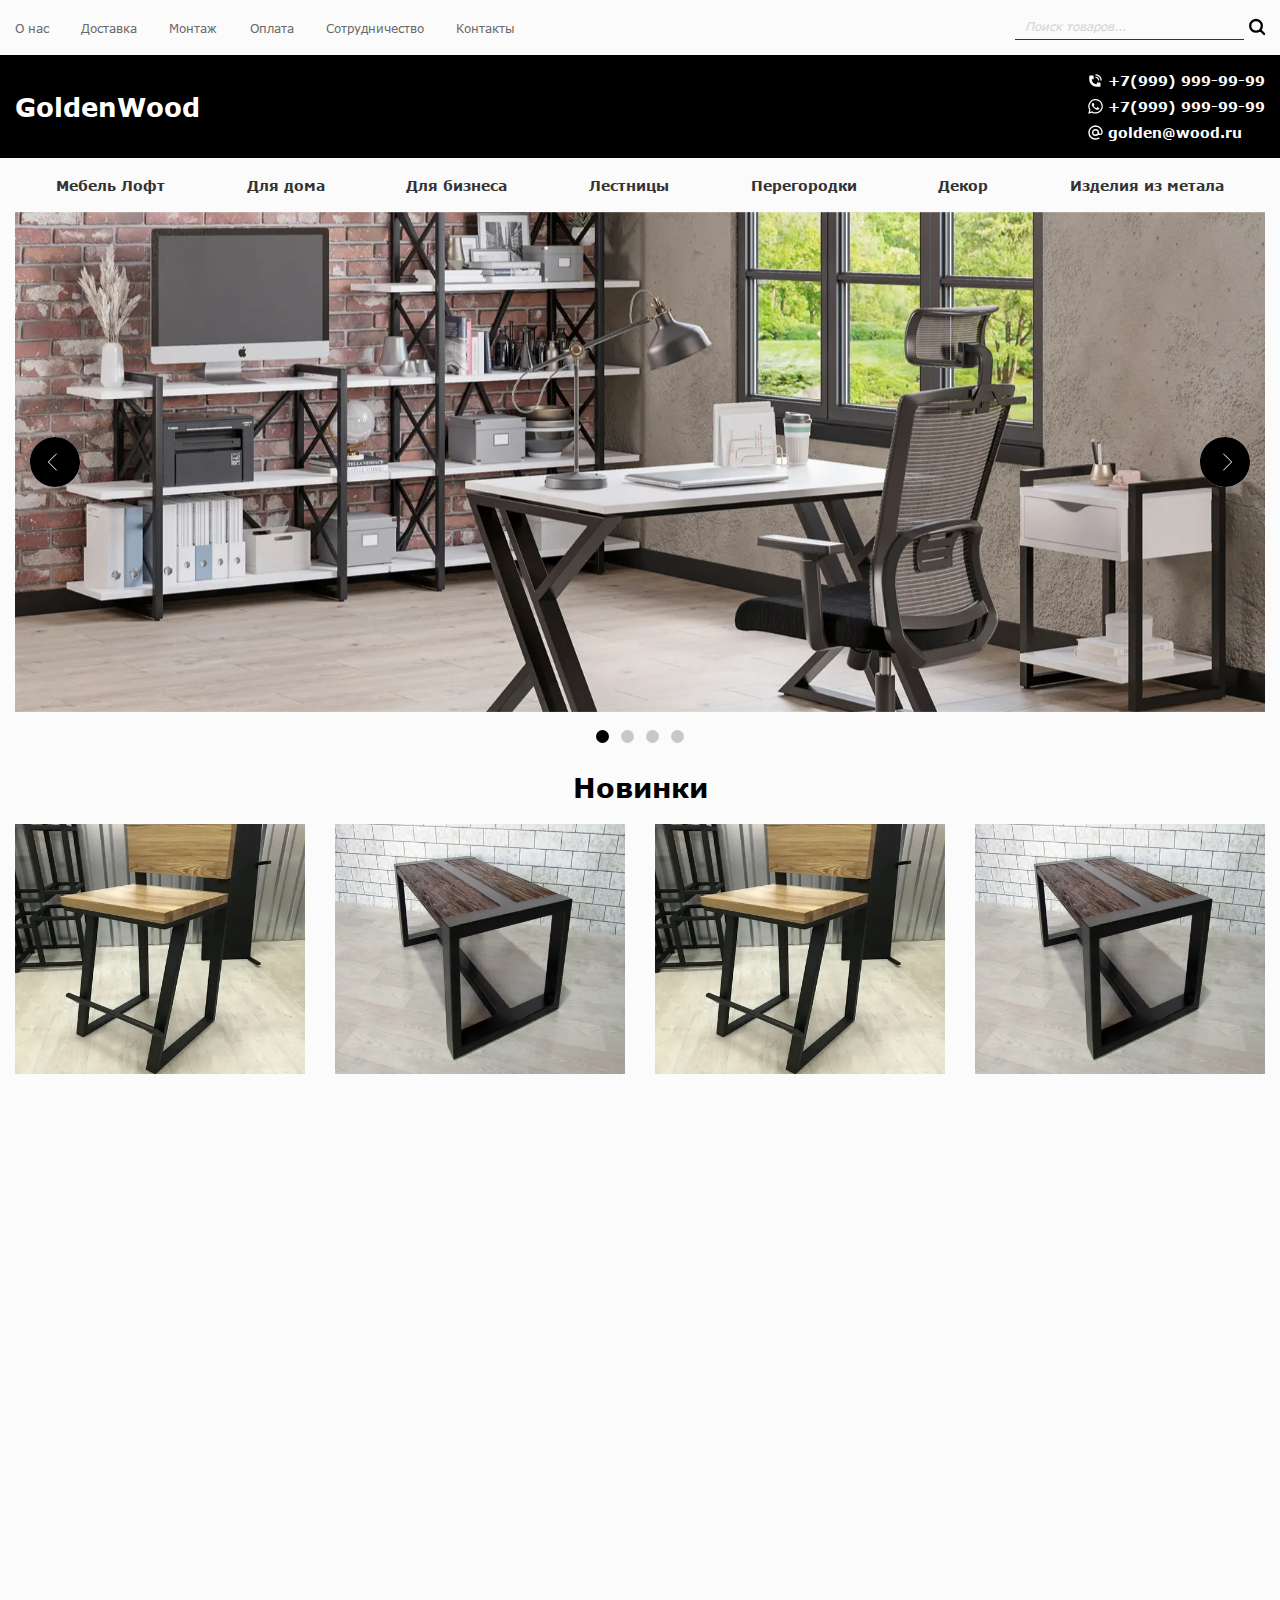
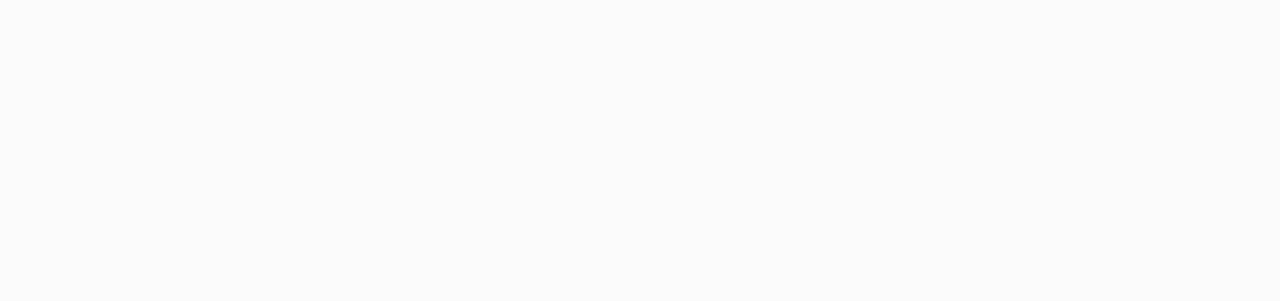
==== commit 10dfd39d: "bug fixed 2.0" ====
--- a/index.html
+++ b/index.html
@@ -761,32 +761,32 @@
                   <span>Цвет дерева:</span>
 
                   <ul class="color-wood__list flex">
-                    <li class="color-wood__list-item focus"><button class="item__mark focus"></button></li>
-                    <li class="color-wood__list-item"><button class="item__mark"></button></li>
-                    <li class="color-wood__list-item"><button class="item__mark"></button></li>
-                    <li class="color-wood__list-item"><button class="item__mark"></button></li>
-                    <li class="color-wood__list-item"><button class="item__mark"></button></li>
-                    <li class="color-wood__list-item"><button class="item__mark"></button></li>
-                    <li class="color-wood__list-item"><button class="item__mark"></button></li>
-                    <li class="color-wood__list-item"><button class="item__mark"></button></li>
-                    <li class="color-wood__list-item"><button class="item__mark"></button></li>
-                    <li class="color-wood__list-item"><button class="item__mark"></button></li>
+                    <li class="color-wood__list-item focus"><button class="item__mark-wood focus"></button></li>
+                    <li class="color-wood__list-item"><button class="item__mark-wood"></button></li>
+                    <li class="color-wood__list-item"><button class="item__mark-wood"></button></li>
+                    <li class="color-wood__list-item"><button class="item__mark-wood"></button></li>
+                    <li class="color-wood__list-item"><button class="item__mark-wood"></button></li>
+                    <li class="color-wood__list-item"><button class="item__mark-wood"></button></li>
+                    <li class="color-wood__list-item"><button class="item__mark-wood"></button></li>
+                    <li class="color-wood__list-item"><button class="item__mark-wood"></button></li>
+                    <li class="color-wood__list-item"><button class="item__mark-wood"></button></li>
+                    <li class="color-wood__list-item"><button class="item__mark-wood"></button></li>
                   </ul>
                 </div>
 
                 <div class="color-steel flex">
                   <span>Цвет метала:</span>
                   <ul class="color-steel__list flex">
-                    <li class="color-steel__list-item focus"><button class="item__mark focus"></button></li>
-                    <li class="color-steel__list-item"><button class="item__mark"></button></li>
-                    <li class="color-steel__list-item"><button class="item__mark"></button></li>
-                    <li class="color-steel__list-item"><button class="item__mark"></button></li>
-                    <li class="color-steel__list-item"><button class="item__mark"></button></li>
-                    <li class="color-steel__list-item"><button class="item__mark"></button></li>
-                    <li class="color-steel__list-item"><button class="item__mark"></button></li>
-                    <li class="color-steel__list-item"><button class="item__mark"></button></li>
-                    <li class="color-steel__list-item"><button class="item__mark"></button></li>
-                    <li class="color-steel__list-item"><button class="item__mark"></button></li>
+                    <li class="color-steel__list-item focus"><button class="item__mark-steel focus"></button></li>
+                    <li class="color-steel__list-item"><button class="item__mark-steel"></button></li>
+                    <li class="color-steel__list-item"><button class="item__mark-steel"></button></li>
+                    <li class="color-steel__list-item"><button class="item__mark-steel"></button></li>
+                    <li class="color-steel__list-item"><button class="item__mark-steel"></button></li>
+                    <li class="color-steel__list-item"><button class="item__mark-steel"></button></li>
+                    <li class="color-steel__list-item"><button class="item__mark-steel"></button></li>
+                    <li class="color-steel__list-item"><button class="item__mark-steel"></button></li>
+                    <li class="color-steel__list-item"><button class="item__mark-steel"></button></li>
+                    <li class="color-steel__list-item"><button class="item__mark-steel"></button></li>
                   </ul>
                 </div>
               </div>
--- a/css/style.min.css
+++ b/css/style.min.css
@@ -1 +1 @@
-@charset "UTF-8";@font-face{font-family:"Verdana";src:local("Verdana Bold"),local("Verdana-Bold"),url("../fonts/Verdana-Bold.woff2") format("woff2"),url("../fonts/Verdana-Bold.woff") format("woff");font-display:swap;font-weight:bold;font-style:normal}@font-face{font-family:"Verdana";src:local("Verdana"),url("../fonts/Verdana.woff2") format("woff2"),url("../fonts/Verdana.woff") format("woff");font-display:swap;font-weight:normal;font-style:normal}*{padding:0;margin:0;border:0}*,:after,:before{-webkit-box-sizing:border-box;box-sizing:border-box}blockquote,body,dd,dl,figcaption,figure,h1,h2,h3,h4,li,ol,p,ul{margin:0}:active,:focus{outline:none}html{-webkit-box-sizing:border-box;box-sizing:border-box;scroll-behavior:smooth}aside,footer,header,nav{display:block}button,input,textarea{font-family:inherit}input[type=number]::-webkit-inner-spin-button,input[type=number]::-webkit-outer-spin-button{-webkit-appearance:none}input[type=number],input[type=number]:focus,input[type=number]:hover{-webkit-appearance:none;appearance:none;-moz-appearance:textfield}button{cursor:pointer}a{text-decoration:none}a:active,a:focus{outline:none}ul li{padding:0;margin:0;padding-left:0;padding-right:0;padding-top:0;padding-bottom:0;margin-right:0;margin-left:0;margin-top:0;margin-bottom:0;list-style:none}body{font-family:"Verdana",sans-serif;position:relative;background:#fbfbfb}main{height:100vh;display:-webkit-box;display:-ms-flexbox;display:flex;-webkit-box-orient:vertical;-webkit-box-direction:normal;-ms-flex-direction:column;flex-direction:column}section:last-child{margin-bottom:auto}.section{padding:40px 0}.container{margin:0 auto;padding:0 15px;max-width:1370px}.flex{display:-webkit-box;display:-ms-flexbox;display:flex}.title{margin-bottom:20px;font-style:normal;font-weight:700;font-size:27px;text-align:center;color:#000}.button{margin:0;background:transparent}.btn-status{position:relative;-webkit-transition:color 0.2s linear,-webkit-transform 0.2s linear;transition:color 0.2s linear,-webkit-transform 0.2s linear;transition:transform 0.2s linear,color 0.2s linear;transition:transform 0.2s linear,color 0.2s linear,-webkit-transform 0.2s linear}.btn-status.show:after{background-color:#D07000;-webkit-transform-origin:left;transform-origin:left;-webkit-transform:scale(1);transform:scale(1)}.btn-status:after{content:"";position:absolute;bottom:-2px;left:0;width:100%;height:1px;background:transparent;-webkit-transform-origin:left;transform-origin:left;-webkit-transform:scale(0);transform:scale(0);-webkit-transition:background-color 0.2s linear,-webkit-transform 0.2s linear;transition:background-color 0.2s linear,-webkit-transform 0.2s linear;transition:transform 0.2s linear,background-color 0.2s linear;transition:transform 0.2s linear,background-color 0.2s linear,-webkit-transform 0.2s linear}.btn-status:active,.btn-status:focus-visible,.btn-status:hover{color:#D07000}.btn-status:active:after,.btn-status:focus-visible:after,.btn-status:hover:after{background-color:#D07000;-webkit-transform-origin:left;transform-origin:left;-webkit-transform:scale(1);transform:scale(1)}.btn-status.show{color:#D07000}.header__bottom-wrapper,.header__top-wrapper{width:100%;background:#fbfbfb}.header__bottom-wrapper,.header__middle-wrapper,.header__top-wrapper{padding:15px 0}.header__middle-wrapper{background:#000}.header__top-container{-webkit-box-pack:justify;-ms-flex-pack:justify;justify-content:space-between}.header__bottom-list,.header__middle-list,.header__top-list{padding:0}.header__top-list{margin-right:10px;max-width:500px;width:100%;-webkit-box-align:center;-ms-flex-align:center;align-items:center;-webkit-box-pack:justify;-ms-flex-pack:justify;justify-content:space-between}.header__top-list li a{font-size:12px;color:#696969;text-transform:none;font-weight:normal}.header__top-search-container{-webkit-box-align:center;-ms-flex-align:center;align-items:center;max-width:250px;width:100%}.header__top-search-container:active input,.header__top-search-container:focus-visible input,.header__top-search-container:hover input{border-color:#D07000}.header__top-search-container input{margin-right:5px;width:100%;padding:5px 10px;border-bottom:1px solid #333;background:transparent;font-size:12px;font-style:oblique;color:#696969;-webkit-transition:border-color 0.2s linear;transition:border-color 0.2s linear}.header__top-search-container input::-webkit-input-placeholder{color:lightgrey;font-style:oblique}.header__top-search-container input::-moz-placeholder{color:lightgrey;font-style:oblique}.header__top-search-container input:-ms-input-placeholder{color:lightgrey;font-style:oblique}.header__top-search-container input::-ms-input-placeholder{color:lightgrey;font-style:oblique}.header__top-search-container input::placeholder{color:lightgrey;font-style:oblique}.header__top-search-container input:active,.header__top-search-container input:focus-visible,.header__top-search-container input:hover{border-color:#D07000}.header__top-search-container .header__top-btn{display:-webkit-box;display:-ms-flexbox;display:flex;-webkit-box-align:center;-ms-flex-align:center;align-items:center;-webkit-box-pack:center;-ms-flex-pack:center;justify-content:center;width:18px;height:18px}.header__top-search-container .header__top-btn svg{width:100%;height:100%}.header__middle-list{-webkit-box-pack:justify;-ms-flex-pack:justify;justify-content:space-between;-webkit-box-align:center;-ms-flex-align:center;align-items:center}.header__middle-list .item-social{-webkit-box-orient:vertical;-webkit-box-direction:normal;-ms-flex-direction:column;flex-direction:column}.header__middle-list .item-social a{display:-webkit-box;display:-ms-flexbox;display:flex;-webkit-box-align:center;-ms-flex-align:center;align-items:center;-webkit-box-pack:start;-ms-flex-pack:start;justify-content:flex-start;font-size:14px;font-weight:600;color:#fff;-webkit-transition:color 0.2s linear;transition:color 0.2s linear}.header__middle-list .item-social a:active,.header__middle-list .item-social a:focus-visible,.header__middle-list .item-social a:hover{color:#D07000}.header__middle-list .item-social a:not(:last-child){margin-bottom:5px}.header__middle-list .item-social a svg{margin-right:5px;width:15px;height:15px}.header__middle-list .item-social a svg path{-webkit-transition:fill 0.2s linear,stroke 0.2s linear;transition:fill 0.2s linear,stroke 0.2s linear}.header__middle-list .item-social .header__phone:active svg path,.header__middle-list .item-social .header__phone:focus-visible svg path,.header__middle-list .item-social .header__phone:hover svg path,.header__middle-list .item-social .header__social.whatsapp:active svg path,.header__middle-list .item-social .header__social.whatsapp:focus-visible svg path,.header__middle-list .item-social .header__social.whatsapp:hover svg path{fill:#D07000}.header__middle-list .item-social .header__phone svg path,.header__middle-list .item-social .header__social.whatsapp svg path{-webkit-transition:fill 0.2s linear;transition:fill 0.2s linear}.header__middle-list .item-social .header__email:active svg path,.header__middle-list .item-social .header__email:focus-visible svg path,.header__middle-list .item-social .header__email:hover svg path{stroke:#D07000}.header__middle-list .item-social .header__email svg{margin-right:5px;width:15px;height:15px}.header__middle-list .item-social .header__email svg path{-webkit-transition:stroke 0.2s linear;transition:stroke 0.2s linear}.footer__logo,.footer__logo-mobile,.header__logo{font-size:26px;color:#fff;cursor:default}.footer__logo-mobile:hover,.footer__logo:hover,.header__logo:hover{color:#fff}.footer__logo-mobile.back-main-page,.footer__logo.back-main-page,.header__logo.back-main-page{cursor:pointer}.header__bottom-list{-ms-flex-pack:distribute;justify-content:space-around}.header__bottom-list .header__bottom-list-item button{color:#333;font-size:14px;font-weight:600;-webkit-transition:color 0.2s linear,-webkit-transform 0.2s linear;transition:color 0.2s linear,-webkit-transform 0.2s linear;transition:transform 0.2s linear,color 0.2s linear;transition:transform 0.2s linear,color 0.2s linear,-webkit-transform 0.2s linear}.header__bottom-list .header__bottom-list-item button:active,.header__bottom-list .header__bottom-list-item button:focus-visible,.header__bottom-list .header__bottom-list-item button:hover{color:#D07000}.header__bottom-list .header__bottom-list-item button.show{color:#D07000}.dropdown-menu{padding:0;margin-top:3px;border-radius:0}.dropdown-menu li .dropdown-item{padding:8px 10px;font-size:13px;font-weight:600;-webkit-transition:color 0.2s linear,background-color 0.2s linear;transition:color 0.2s linear,background-color 0.2s linear}.dropdown-menu li .dropdown-item:focus-visible,.dropdown-menu li .dropdown-item:hover{color:#D07000}.dropdown-menu li .dropdown-item:active{background-color:#cfcfcf}.header__middle-list-item-mobile{display:none}.header__mobile-burger{display:none;background-color:#000}.header__mobile-burger .mobile-burger-container{-webkit-box-pack:justify;-ms-flex-pack:justify;justify-content:space-between;border-top:1px solid #fff}.header__mobile-burger .mobile-burger-container .mobile-burger__catalog,.header__mobile-burger .mobile-burger-container .mobile-burger__menu{position:relative;width:50%}.header__mobile-burger .mobile-burger-container .mobile-burger__menu{border-right:1px solid #fff}.header__mobile-burger .mobile-burger__catalog-btn,.header__mobile-burger .mobile-burger__menu-btn{padding:10px;width:100%;color:#fff;font-size:14px;font-weight:600;text-align:center;-webkit-transition:color 0.2s linear;transition:color 0.2s linear}.header__mobile-burger .mobile-burger__catalog-btn.btn-active,.header__mobile-burger .mobile-burger__menu-btn.btn-active{color:#D07000}.burger-catalog,.burger-menu{padding:20px;display:none;position:absolute;width:calc(100% + 15px);top:30px;background:#000;z-index:1000}.burger-menu{left:-15px}.burger-catalog__list,.burger-menu__list{padding:0}.burger-catalog__list-item,.burger-menu__list-item{padding:5px 0}.burger-catalog__link,.burger-menu__link{color:#fff;font-size:15px;font-weight:600;-webkit-transition:color 0.2s linear;transition:color 0.2s linear}.burger-catalog__link:focus-visible .burger-catalog__link:active,.burger-catalog__link:focus-visible .burger-menu__link:active,.burger-catalog__link:hover,.burger-menu__link:focus-visible .burger-catalog__link:active,.burger-menu__link:focus-visible .burger-menu__link:active,.burger-menu__link:hover{color:#D07000}.burger-catalog__link{position:relative;-webkit-box-align:center;-ms-flex-align:center;align-items:center}.burger-catalog__link svg{opacity:0;visibility:hidden;position:absolute;top:5px;left:-10px;-webkit-transition:opacity 0.2s linear,visibility 0.2s linear;transition:opacity 0.2s linear,visibility 0.2s linear}.burger-catalog__link.show{color:#D07000}.burger-catalog__link.show svg{opacity:1;visibility:visible}.hero{padding:0;margin-bottom:20px}.hero-container{position:relative}.hero-container .hero__swiper{overflow:hidden}.hero-container .hero__slide{width:100%;height:500px;background-repeat:no-repeat;background-size:cover;background-position:center}.hero-container .slide-1{background-image:url(../img/main-img-1.webp)}.hero-container .slide-2{background-image:url(../img/main-img-2.webp)}.hero-container .slide-3{background-image:url(../img/main-img-3.webp)}.hero-container .slide-4{background-image:url(../img/main-img-4.webp)}.hero-container .hero__swiper-pagination{padding-top:13px;bottom:unset}.hero-container .hero__swiper-pagination .swiper-pagination-bullet{margin:0 var(--swiper-pagination-bullet-horizontal-gap,6px);width:13px;height:13px}.hero-container .hero__swiper-pagination .swiper-pagination-bullet.swiper-pagination-bullet-active{background:#000}.hero-container .hero__swiper-btn-next,.hero-container .hero__swiper-btn-prev{position:absolute;width:50px;height:50px;top:45%;z-index:1;-webkit-transition:-webkit-transform 0.1s linear;transition:-webkit-transform 0.1s linear;transition:transform 0.1s linear;transition:transform 0.1s linear,-webkit-transform 0.1s linear}.hero-container .hero__swiper-btn-next:active,.hero-container .hero__swiper-btn-next:focus-visible,.hero-container .hero__swiper-btn-next:hover,.hero-container .hero__swiper-btn-prev:active,.hero-container .hero__swiper-btn-prev:focus-visible,.hero-container .hero__swiper-btn-prev:hover{-webkit-transform:scale(1.05,1.05);transform:scale(1.05,1.05)}.hero-container .hero__swiper-btn-prev{left:30px}.hero-container .hero__swiper-btn-prev svg{-webkit-transform:rotate(180deg);transform:rotate(180deg)}.hero-container .hero__swiper-btn-next{right:30px}.catalog-swiper{margin-bottom:60px;overflow:hidden}.catalog-card{position:relative;height:250px;background-repeat:no-repeat;background-position:center;background-size:cover;-webkit-transition:-webkit-transform 0.3s linear;transition:-webkit-transform 0.3s linear;transition:transform 0.3s linear;transition:transform 0.3s linear,-webkit-transform 0.3s linear;z-index:1}.catalog-card:nth-child(odd){background-image:url(../img/chair.webp)}.catalog-card:nth-child(2n){background-image:url(../img/table.webp)}.catalog-card:active,.catalog-card:focus-visible,.catalog-card:hover{-webkit-transform:scale(1.1,1.1);transform:scale(1.1,1.1)}.catalog-card:active:after,.catalog-card:focus-visible:after,.catalog-card:hover:after{background-color:rgba(0,0,0,0.7)}.catalog-card:active .card-info,.catalog-card:focus-visible .card-info,.catalog-card:hover .card-info{opacity:1;visibility:visible}.catalog-card:after{content:"";position:absolute;top:0;left:0;width:100%;height:100%;z-index:2;-webkit-transition:background-color 0.3s linear;transition:background-color 0.3s linear}.catalog-card .card-info{position:absolute;display:-webkit-box;display:-ms-flexbox;display:flex;-webkit-box-orient:vertical;-webkit-box-direction:normal;-ms-flex-direction:column;flex-direction:column;-webkit-box-align:center;-ms-flex-align:center;align-items:center;-webkit-box-pack:center;-ms-flex-pack:center;justify-content:center;text-align:center;top:0;left:0;width:100%;height:100%;color:#fff;z-index:3;opacity:0;visibility:hidden;-webkit-transition:opacity 0.3s linear,visibility 0.3s linear;transition:opacity 0.3s linear,visibility 0.3s linear}.catalog-card .card-info .name-product{margin-bottom:10px;font-size:19px}.catalog-card .card-info .price-product{margin-bottom:5px;font-size:20px;font-weight:600;color:#D07000}.catalog-card .card-info .old-price{position:relative;margin-bottom:10px;font-size:12px;color:#fff}.catalog-card .card-info .old-price:after{content:"";position:absolute;top:50%;left:0;width:100%;height:1px;background:#fff;-webkit-transform:rotate(11deg);transform:rotate(11deg)}.catalog-card .card-info .link-product{color:#fff;font-size:19px;text-decoration:underline}.cards-title{margin-bottom:10px;font-size:24px;font-weight:normal}.card-item{padding:10px}.card-item-link{position:relative;display:block;height:200px;width:100%;background-repeat:no-repeat;background-position:center;background-size:cover;-webkit-box-shadow:0px 0px 15px 0px rgba(0,0,0,0.2);box-shadow:0px 0px 15px 0px rgba(0,0,0,0.2);-webkit-transition:-webkit-transform 0.2s linear,-webkit-box-shadow 0.2s linear;transition:-webkit-transform 0.2s linear,-webkit-box-shadow 0.2s linear;transition:transform 0.2s linear,box-shadow 0.2s linear;transition:transform 0.2s linear,box-shadow 0.2s linear,-webkit-transform 0.2s linear,-webkit-box-shadow 0.2s linear}.card-item-link p{padding:5px;position:absolute;left:10px;bottom:10px;font-size:13px;font-weight:600;color:#fff;background:#000;border-radius:3px;-webkit-transition:color 0.1s linear;transition:color 0.1s linear}.card-item-link:active p,.card-item-link:focus-visible p,.card-item-link:hover p{color:#D07000}.card-item-link:active,.card-item-link:focus-visible,.card-item-link:hover{-webkit-transform:scale(1.05,1.05);transform:scale(1.05,1.05);-webkit-box-shadow:0px 0px 15px 0px rgba(208,112,0,0.5);box-shadow:0px 0px 15px 0px rgba(208,112,0,0.5)}.cards-item-link-1{background-image:url(../img/catalog-img-1.webp)}.cards-item-link-2{background-image:url(../img/catalog-img-2.webp)}.cards-item-link-3{background-image:url(../img/catalog-img-3.webp)}.cards-item-link-4{background-image:url(../img/catalog-img-4.webp)}.cards-item-link-5{background-image:url(../img/catalog-img-5.webp)}.footer{background:#000}.footer .footer__container{-webkit-box-align:center;-ms-flex-align:center;align-items:center}.footer .footer__logo{margin-right:45px;display:-webkit-box;display:-ms-flexbox;display:flex;-webkit-box-orient:vertical;-webkit-box-direction:normal;-ms-flex-direction:column;flex-direction:column;-webkit-box-align:center;-ms-flex-align:center;align-items:center;max-width:165px;width:100%;font-size:23px}.footer .footer__logo p{font-size:10px}.footer .footer__catalog-list li a{color:#fff;font-size:12px;-webkit-transition:color 0.2s linear;transition:color 0.2s linear}.footer .footer__catalog-list li a:active,.footer .footer__catalog-list li a:focus-visible,.footer .footer__catalog-list li a:hover{color:#D07000}.footer .footer__catalog-list:not(:last-child){margin-right:15px}.footer .footer__catalog-list.mr-auto{margin-right:auto}.footer .footer__contacts{-ms-flex-item-align:start;align-self:flex-start}.footer .footer__contacts .footer__contacts-list{padding:0;margin-bottom:15px}.footer .footer__contacts .footer__contacts-list .footer__contacts-list-item a{font-size:14px;font-weight:600;color:#fff;-webkit-transition:color 0.2s linear;transition:color 0.2s linear}.footer .footer__contacts .footer__contacts-list .footer__contacts-list-item a:active,.footer .footer__contacts .footer__contacts-list .footer__contacts-list-item a:focus-visible,.footer .footer__contacts .footer__contacts-list .footer__contacts-list-item a:hover{color:#D07000}.footer .footer__contacts .footer__contacts-city{-webkit-box-orient:vertical;-webkit-box-direction:normal;-ms-flex-direction:column;flex-direction:column;font-size:14px;font-weight:600;color:#fff}.footer .footer__contacts .footer__contacts-city span{font-size:12px;font-weight:400}.footer__logo-mobile{display:none;-webkit-box-orient:vertical;-webkit-box-direction:normal;-ms-flex-direction:column;flex-direction:column;-webkit-box-align:center;-ms-flex-align:center;align-items:center}.footer__logo-mobile p{font-size:10px}.modal-body,.modal-footer{padding:20px}.modal-header{padding-bottom:0}.btn-close{-webkit-transition:opacity 0.2s linear;transition:opacity 0.2s linear}.btn-close:focus{-webkit-box-shadow:none;box-shadow:none}.btn-close:focus-visible{outline:2px solid #D07000}.product-photo-swiper{position:relative;margin-right:25px;overflow:hidden;max-width:300px;width:100%}.product-photo-slide{height:300px;background-image:url(../img/chair.webp);background-repeat:no-repeat;background-size:cover;background-position:center}.swiper-pagination-bullet.swiper-pagination-bullet-active{background:#000}.modal__product-content .product-title{font-size:18px;font-weight:600}.modal__product-content .product-descr{margin-bottom:5px;color:#333;font-size:14px}.modal__product-content .product-materials{margin-bottom:15px}.modal__product-content .color-steel,.modal__product-content .color-wood{-webkit-box-orient:vertical;-webkit-box-direction:normal;-ms-flex-direction:column;flex-direction:column}.modal__product-content .color-steel span,.modal__product-content .color-wood span{margin-bottom:4px;color:#333;font-size:14px;font-weight:600}.modal__product-content .color-wood{margin-bottom:10px}.modal__product-content .color-steel__list,.modal__product-content .color-wood__list{padding:0}.modal__product-content .color-steel__list li:not(:last-child),.modal__product-content .color-wood__list li:not(:last-child){margin-right:5px}.modal__product-content .color-steel__list .item__mark,.modal__product-content .color-wood__list .item__mark{width:25px;height:25px;border-radius:100%;background-color:rgba(51,51,51,0.5);cursor:pointer;-webkit-transition:outline 0.1s linear;transition:outline 0.1s linear}.modal__product-content .color-steel__list .item__mark.focus,.modal__product-content .color-wood__list .item__mark.focus{outline:2px solid #D07000}.modal__product-content .color-steel__list .item__mark:active,.modal__product-content .color-steel__list .item__mark:focus-visible,.modal__product-content .color-steel__list .item__mark:hover,.modal__product-content .color-wood__list .item__mark:active,.modal__product-content .color-wood__list .item__mark:focus-visible,.modal__product-content .color-wood__list .item__mark:hover{outline:1px solid #D07000}.modal__product-content .product-parameters{margin-bottom:10px;color:#333;font-size:14px}.modal__product-content .product-price{color:#D07000;font-size:20px;font-weight:600}.modal-footer{-webkit-box-align:end;-ms-flex-align:end;align-items:flex-end}.product-count{margin:0;margin-right:10px;max-width:150px;width:100%;padding:5px 10px;border-bottom:1px solid #333;background:transparent;font-size:12px;font-style:oblique;color:#696969;-webkit-transition:border-color 0.2s linear;transition:border-color 0.2s linear}.product-count::-webkit-input-placeholder{color:lightgrey;font-style:oblique}.product-count::-moz-placeholder{color:lightgrey;font-style:oblique}.product-count:-ms-input-placeholder{color:lightgrey;font-style:oblique}.product-count::-ms-input-placeholder{color:lightgrey;font-style:oblique}.product-count::placeholder{color:lightgrey;font-style:oblique}.product-count:active,.product-count:focus-visible,.product-count:hover{border-color:#D07000}.btn-in-basket{margin-right:10px}.btn-fast-order,.btn-in-basket{padding:10px;border:1px solid #000;-webkit-transition:color 0.2s linear,background-color 0.2s linear;transition:color 0.2s linear,background-color 0.2s linear}.btn-fast-order:active,.btn-fast-order:focus-visible,.btn-fast-order:hover,.btn-in-basket:active,.btn-in-basket:focus-visible,.btn-in-basket:hover{color:#fff;background-color:#000}.product__dropdown-menu{margin-right:15px;max-width:300px;width:100%}.product__dropdown-menu-list{padding:0;-webkit-box-shadow:0px 0px 15px 0px rgba(0,0,0,0.2);box-shadow:0px 0px 15px 0px rgba(0,0,0,0.2)}.product__dropdown-menu-list .product__dropdown-menu-list-item:first-child{border:1px solid black;border-radius:3px 3px 0 0}.product__dropdown-menu-list .product__dropdown-menu-list-item:not(:first-child){border:1px solid black;border-top:none}.product__dropdown-menu-list .product__dropdown-menu-list-item:last-child{border-radius:0 0 3px 3px}.product__dropdown-menu-list .product-btn{text-align:start;width:100%;padding:13px;font-size:13px;font-weight:600;-webkit-transition:color 0.2s linear,background-color 0.2s linear;transition:color 0.2s linear,background-color 0.2s linear}.product__dropdown-menu-list .product-btn:active,.product__dropdown-menu-list .product-btn:focus-visible,.product__dropdown-menu-list .product-btn:hover{color:#fff;background-color:#000}.product__dropdown-menu-list .product-btn:active .product-btn__svg,.product__dropdown-menu-list .product-btn:focus-visible .product-btn__svg,.product__dropdown-menu-list .product-btn:hover .product-btn__svg{opacity:1;visibility:visible}.product__dropdown-menu-list .product-btn.show{color:#fff;background-color:#000}.product__dropdown-menu-list .product-btn.show .product-btn__svg{opacity:1;visibility:visible}.product__dropdown-menu-list .product-btn .product-btn__svg{opacity:0;visibility:hidden;-webkit-transition:opacity 0.2s linear,visibility 0.2s linear;transition:opacity 0.2s linear,visibility 0.2s linear}.product__cards-container{width:100%}.product__cards-container .product__cards-sort-list{padding:0;margin-bottom:15px;border:1px solid #000;border-radius:3px;-webkit-box-shadow:0px 0px 15px 0px rgba(0,0,0,0.2);box-shadow:0px 0px 15px 0px rgba(0,0,0,0.2)}.product__cards-container .product__cards-sort-list .product__cards-sort-list-item .button{padding:8px;color:#333;font-weight:600;font-size:11px;border-right:1px solid #000;-webkit-transition:color 0.2s linear,background-color 0.2s linear;transition:color 0.2s linear,background-color 0.2s linear}.product__cards-container .product__cards-sort-list .product__cards-sort-list-item .button:active,.product__cards-container .product__cards-sort-list .product__cards-sort-list-item .button:focus-visible,.product__cards-container .product__cards-sort-list .product__cards-sort-list-item .button:hover{color:#fff;background-color:#000}.product__cards-container .product__card-list{padding:0}.product__cards-container .product__card-list .product__card-list-item{max-width:250px;width:100%;background-color:#000;-webkit-box-shadow:0px 0px 15px 0px rgba(0,0,0,0.2);box-shadow:0px 0px 15px 0px rgba(0,0,0,0.2);-webkit-transition:-webkit-transform 0.2s linear;transition:-webkit-transform 0.2s linear;transition:transform 0.2s linear;transition:transform 0.2s linear,-webkit-transform 0.2s linear}.product__cards-container .product__card-list .product__card-list-item:not(:last-child){margin-right:15px}.product__cards-container .product__card-list .product__card-list-item:active,.product__cards-container .product__card-list .product__card-list-item:focus-visible,.product__cards-container .product__card-list .product__card-list-item:hover{-webkit-transform:scale(1.05,1.05);transform:scale(1.05,1.05)}.product__cards-container .product__card-list .product__card-list-item button{width:100%;padding:15px}.product__cards-container .product__card-list .product__card-list-item button p{color:#fff;font-size:13px;font-weight:600;text-align:center}.product__cards-container .product__card-list .product__card-list-item-btn{width:100%;height:200px;background-image:url(../../img/catalog-img-2.webp);background-repeat:no-repeat;background-position:center;background-size:cover}+@charset "UTF-8";@font-face{font-family:"Verdana";src:local("Verdana Bold"),local("Verdana-Bold"),url("../fonts/Verdana-Bold.woff2") format("woff2"),url("../fonts/Verdana-Bold.woff") format("woff");font-display:swap;font-weight:bold;font-style:normal}@font-face{font-family:"Verdana";src:local("Verdana"),url("../fonts/Verdana.woff2") format("woff2"),url("../fonts/Verdana.woff") format("woff");font-display:swap;font-weight:normal;font-style:normal}*{padding:0;margin:0;border:0}*,:after,:before{-webkit-box-sizing:border-box;box-sizing:border-box}blockquote,body,dd,dl,figcaption,figure,h1,h2,h3,h4,li,ol,p,ul{margin:0}:active,:focus{outline:none}html{-webkit-box-sizing:border-box;box-sizing:border-box;scroll-behavior:smooth;overflow-x:hidden}aside,footer,header,nav{display:block}button,input,textarea{font-family:inherit}input[type=number]::-webkit-inner-spin-button,input[type=number]::-webkit-outer-spin-button{-webkit-appearance:none}input[type=number],input[type=number]:focus,input[type=number]:hover{-webkit-appearance:none;appearance:none;-moz-appearance:textfield}button{cursor:pointer}a{text-decoration:none}a:active,a:focus{outline:none}ul li{padding:0;margin:0;padding-left:0;padding-right:0;padding-top:0;padding-bottom:0;margin-right:0;margin-left:0;margin-top:0;margin-bottom:0;list-style:none}body{font-family:"Verdana",sans-serif;position:relative;background:#fbfbfb;overflow-x:hidden}main{height:100vh;display:-webkit-box;display:-ms-flexbox;display:flex;-webkit-box-orient:vertical;-webkit-box-direction:normal;-ms-flex-direction:column;flex-direction:column}section:last-child{margin-bottom:auto}.section{padding:40px 0}.container{margin:0 auto;padding:0 15px;max-width:1370px}.flex{display:-webkit-box;display:-ms-flexbox;display:flex}.title{margin-bottom:20px;font-style:normal;font-weight:700;font-size:27px;text-align:center;color:#000}.button{margin:0;background:transparent}.btn-status{position:relative;-webkit-transition:color 0.2s linear,-webkit-transform 0.2s linear;transition:color 0.2s linear,-webkit-transform 0.2s linear;transition:transform 0.2s linear,color 0.2s linear;transition:transform 0.2s linear,color 0.2s linear,-webkit-transform 0.2s linear}.btn-status.show:after{background-color:#D07000;-webkit-transform-origin:left;transform-origin:left;-webkit-transform:scale(1);transform:scale(1)}.btn-status:after{content:"";position:absolute;bottom:-2px;left:0;width:100%;height:1px;background:transparent;-webkit-transform-origin:left;transform-origin:left;-webkit-transform:scale(0);transform:scale(0);-webkit-transition:background-color 0.2s linear,-webkit-transform 0.2s linear;transition:background-color 0.2s linear,-webkit-transform 0.2s linear;transition:transform 0.2s linear,background-color 0.2s linear;transition:transform 0.2s linear,background-color 0.2s linear,-webkit-transform 0.2s linear}.btn-status:active,.btn-status:focus-visible,.btn-status:hover{color:#D07000}.btn-status:active:after,.btn-status:focus-visible:after,.btn-status:hover:after{background-color:#D07000;-webkit-transform-origin:left;transform-origin:left;-webkit-transform:scale(1);transform:scale(1)}.btn-status.show{color:#D07000}.header__bottom-wrapper,.header__top-wrapper{width:100%;background:#fbfbfb}.header__bottom-wrapper,.header__middle-wrapper,.header__top-wrapper{padding:15px 0}.header__middle-wrapper{background:#000}.header__top-container{-webkit-box-pack:justify;-ms-flex-pack:justify;justify-content:space-between}.header__bottom-list,.header__middle-list,.header__top-list{padding:0}.header__top-list{margin-right:10px;max-width:500px;width:100%;-webkit-box-align:center;-ms-flex-align:center;align-items:center;-webkit-box-pack:justify;-ms-flex-pack:justify;justify-content:space-between}.header__top-list li a{font-size:12px;color:#696969;text-transform:none;font-weight:normal}.header__top-search-container{-webkit-box-align:center;-ms-flex-align:center;align-items:center;max-width:250px;width:100%}.header__top-search-container:active input,.header__top-search-container:focus-visible input,.header__top-search-container:hover input{border-color:#D07000}.header__top-search-container input{margin-right:5px;width:100%;padding:5px 10px;border-bottom:1px solid #333;background:transparent;font-size:12px;font-style:oblique;color:#696969;-webkit-transition:border-color 0.2s linear;transition:border-color 0.2s linear}.header__top-search-container input::-webkit-input-placeholder{color:lightgrey;font-style:oblique}.header__top-search-container input::-moz-placeholder{color:lightgrey;font-style:oblique}.header__top-search-container input:-ms-input-placeholder{color:lightgrey;font-style:oblique}.header__top-search-container input::-ms-input-placeholder{color:lightgrey;font-style:oblique}.header__top-search-container input::placeholder{color:lightgrey;font-style:oblique}.header__top-search-container input:active,.header__top-search-container input:focus-visible,.header__top-search-container input:hover{border-color:#D07000}.header__top-search-container .header__top-btn{display:-webkit-box;display:-ms-flexbox;display:flex;-webkit-box-align:center;-ms-flex-align:center;align-items:center;-webkit-box-pack:center;-ms-flex-pack:center;justify-content:center;width:18px;height:18px}.header__top-search-container .header__top-btn svg{width:100%;height:100%}.header__middle-list{-webkit-box-pack:justify;-ms-flex-pack:justify;justify-content:space-between;-webkit-box-align:center;-ms-flex-align:center;align-items:center}.header__middle-list .item-social{-webkit-box-orient:vertical;-webkit-box-direction:normal;-ms-flex-direction:column;flex-direction:column}.header__middle-list .item-social a{display:-webkit-box;display:-ms-flexbox;display:flex;-webkit-box-align:center;-ms-flex-align:center;align-items:center;-webkit-box-pack:start;-ms-flex-pack:start;justify-content:flex-start;font-size:14px;font-weight:600;color:#fff;-webkit-transition:color 0.2s linear;transition:color 0.2s linear}.header__middle-list .item-social a:active,.header__middle-list .item-social a:focus-visible,.header__middle-list .item-social a:hover{color:#D07000}.header__middle-list .item-social a:not(:last-child){margin-bottom:5px}.header__middle-list .item-social a svg{margin-right:5px;width:15px;height:15px}.header__middle-list .item-social a svg path{-webkit-transition:fill 0.2s linear,stroke 0.2s linear;transition:fill 0.2s linear,stroke 0.2s linear}.header__middle-list .item-social .header__phone:active svg path,.header__middle-list .item-social .header__phone:focus-visible svg path,.header__middle-list .item-social .header__phone:hover svg path,.header__middle-list .item-social .header__social.whatsapp:active svg path,.header__middle-list .item-social .header__social.whatsapp:focus-visible svg path,.header__middle-list .item-social .header__social.whatsapp:hover svg path{fill:#D07000}.header__middle-list .item-social .header__phone svg path,.header__middle-list .item-social .header__social.whatsapp svg path{-webkit-transition:fill 0.2s linear;transition:fill 0.2s linear}.header__middle-list .item-social .header__email:active svg path,.header__middle-list .item-social .header__email:focus-visible svg path,.header__middle-list .item-social .header__email:hover svg path{stroke:#D07000}.header__middle-list .item-social .header__email svg{margin-right:5px;width:15px;height:15px}.header__middle-list .item-social .header__email svg path{-webkit-transition:stroke 0.2s linear;transition:stroke 0.2s linear}.footer__logo,.footer__logo-mobile,.header__logo{font-size:26px;color:#fff;cursor:default}.footer__logo-mobile:hover,.footer__logo:hover,.header__logo:hover{color:#fff}.footer__logo-mobile.back-main-page,.footer__logo.back-main-page,.header__logo.back-main-page{cursor:pointer}.header__bottom-list{-ms-flex-pack:distribute;justify-content:space-around}.header__bottom-list .header__bottom-list-item button{color:#333;font-size:14px;font-weight:600;-webkit-transition:color 0.2s linear,-webkit-transform 0.2s linear;transition:color 0.2s linear,-webkit-transform 0.2s linear;transition:transform 0.2s linear,color 0.2s linear;transition:transform 0.2s linear,color 0.2s linear,-webkit-transform 0.2s linear}.header__bottom-list .header__bottom-list-item button:active,.header__bottom-list .header__bottom-list-item button:focus-visible,.header__bottom-list .header__bottom-list-item button:hover{color:#D07000}.header__bottom-list .header__bottom-list-item button.show{color:#D07000}.dropdown-menu{padding:0;margin-top:3px;border-radius:0}.dropdown-menu li .dropdown-item{padding:8px 10px;font-size:13px;font-weight:600;-webkit-transition:color 0.2s linear,background-color 0.2s linear;transition:color 0.2s linear,background-color 0.2s linear}.dropdown-menu li .dropdown-item:focus-visible,.dropdown-menu li .dropdown-item:hover{color:#D07000}.dropdown-menu li .dropdown-item:active{background-color:#cfcfcf}.header__middle-list-item-mobile{display:none}.header__mobile-burger{display:none;background-color:#000}.header__mobile-burger .mobile-burger-container{-webkit-box-pack:justify;-ms-flex-pack:justify;justify-content:space-between;border-top:1px solid #fff}.header__mobile-burger .mobile-burger-container .mobile-burger__catalog,.header__mobile-burger .mobile-burger-container .mobile-burger__menu{position:relative;width:50%}.header__mobile-burger .mobile-burger-container .mobile-burger__menu{border-right:1px solid #fff}.header__mobile-burger .mobile-burger__catalog-btn,.header__mobile-burger .mobile-burger__menu-btn{padding:10px;width:100%;color:#fff;font-size:14px;font-weight:600;text-align:center;-webkit-transition:color 0.2s linear;transition:color 0.2s linear}.header__mobile-burger .mobile-burger__catalog-btn.btn-active,.header__mobile-burger .mobile-burger__menu-btn.btn-active{color:#D07000}.burger-catalog,.burger-menu{padding:20px;display:none;position:absolute;width:calc(100% + 15px);top:30px;background:#000;z-index:1000}.burger-menu{left:-15px}.burger-catalog__list,.burger-menu__list{padding:0}.burger-catalog__list-item,.burger-menu__list-item{padding:5px 0}.burger-catalog__link,.burger-menu__link{color:#fff;font-size:15px;font-weight:600;-webkit-transition:color 0.2s linear;transition:color 0.2s linear}.burger-catalog__link:focus-visible .burger-catalog__link:active,.burger-catalog__link:focus-visible .burger-menu__link:active,.burger-catalog__link:hover,.burger-menu__link:focus-visible .burger-catalog__link:active,.burger-menu__link:focus-visible .burger-menu__link:active,.burger-menu__link:hover{color:#D07000}.burger-catalog__link{position:relative;-webkit-box-align:center;-ms-flex-align:center;align-items:center}.burger-catalog__link svg{opacity:0;visibility:hidden;position:absolute;top:7px;left:-10px;-webkit-transition:opacity 0.2s linear,visibility 0.2s linear;transition:opacity 0.2s linear,visibility 0.2s linear}.burger-catalog__link.show{color:#D07000}.burger-catalog__link.show svg{opacity:1;visibility:visible}.hero{padding:0;margin-bottom:20px}.hero-container{position:relative}.hero-container .hero__swiper{overflow:hidden}.hero-container .hero__slide{width:100%;height:500px;background-repeat:no-repeat;background-size:cover;background-position:center}.hero-container .slide-1{background-image:url(../img/main-img-1.webp)}.hero-container .slide-2{background-image:url(../img/main-img-2.webp)}.hero-container .slide-3{background-image:url(../img/main-img-3.webp)}.hero-container .slide-4{background-image:url(../img/main-img-4.webp)}.hero-container .hero__swiper-pagination{padding-top:13px;bottom:unset}.hero-container .hero__swiper-pagination .swiper-pagination-bullet{margin:0 var(--swiper-pagination-bullet-horizontal-gap,6px);width:13px;height:13px}.hero-container .hero__swiper-pagination .swiper-pagination-bullet.swiper-pagination-bullet-active{background:#000}.hero-container .hero__swiper-btn-next,.hero-container .hero__swiper-btn-prev{position:absolute;width:50px;height:50px;top:45%;z-index:1;-webkit-transition:-webkit-transform 0.1s linear;transition:-webkit-transform 0.1s linear;transition:transform 0.1s linear;transition:transform 0.1s linear,-webkit-transform 0.1s linear}.hero-container .hero__swiper-btn-next:active,.hero-container .hero__swiper-btn-next:focus-visible,.hero-container .hero__swiper-btn-next:hover,.hero-container .hero__swiper-btn-prev:active,.hero-container .hero__swiper-btn-prev:focus-visible,.hero-container .hero__swiper-btn-prev:hover{-webkit-transform:scale(1.05,1.05);transform:scale(1.05,1.05)}.hero-container .hero__swiper-btn-prev{left:30px}.hero-container .hero__swiper-btn-prev svg{-webkit-transform:rotate(180deg);transform:rotate(180deg)}.hero-container .hero__swiper-btn-next{right:30px}.catalog-swiper{margin-bottom:60px;overflow:hidden}.catalog-card{position:relative;height:250px;background-repeat:no-repeat;background-position:center;background-size:cover;-webkit-transition:-webkit-transform 0.3s linear;transition:-webkit-transform 0.3s linear;transition:transform 0.3s linear;transition:transform 0.3s linear,-webkit-transform 0.3s linear;z-index:1}.catalog-card:nth-child(odd){background-image:url(../img/chair.webp)}.catalog-card:nth-child(2n){background-image:url(../img/table.webp)}.catalog-card:active,.catalog-card:focus-visible,.catalog-card:hover{-webkit-transform:scale(1.1,1.1);transform:scale(1.1,1.1)}.catalog-card:active:after,.catalog-card:focus-visible:after,.catalog-card:hover:after{background-color:rgba(0,0,0,0.7)}.catalog-card:active .card-info,.catalog-card:focus-visible .card-info,.catalog-card:hover .card-info{opacity:1;visibility:visible}.catalog-card:after{content:"";position:absolute;top:0;left:0;width:100%;height:100%;z-index:2;-webkit-transition:background-color 0.3s linear;transition:background-color 0.3s linear}.catalog-card .card-info{position:absolute;display:-webkit-box;display:-ms-flexbox;display:flex;-webkit-box-orient:vertical;-webkit-box-direction:normal;-ms-flex-direction:column;flex-direction:column;-webkit-box-align:center;-ms-flex-align:center;align-items:center;-webkit-box-pack:center;-ms-flex-pack:center;justify-content:center;text-align:center;top:0;left:0;width:100%;height:100%;color:#fff;z-index:3;opacity:0;visibility:hidden;-webkit-transition:opacity 0.3s linear,visibility 0.3s linear;transition:opacity 0.3s linear,visibility 0.3s linear}.catalog-card .card-info .name-product{margin-bottom:10px;font-size:19px}.catalog-card .card-info .price-product{margin-bottom:5px;font-size:20px;font-weight:600;color:#D07000}.catalog-card .card-info .old-price{position:relative;margin-bottom:10px;font-size:12px;color:#fff}.catalog-card .card-info .old-price:after{content:"";position:absolute;top:50%;left:0;width:100%;height:1px;background:#fff;-webkit-transform:rotate(11deg);transform:rotate(11deg)}.catalog-card .card-info .link-product{color:#fff;font-size:19px;text-decoration:underline}.cards-title{margin-bottom:10px;font-size:24px;font-weight:normal}.card-item{padding:10px}.card-item-link{position:relative;display:block;height:200px;width:100%;background-repeat:no-repeat;background-position:center;background-size:cover;-webkit-box-shadow:0px 0px 15px 0px rgba(0,0,0,0.2);box-shadow:0px 0px 15px 0px rgba(0,0,0,0.2);-webkit-transition:-webkit-transform 0.2s linear,-webkit-box-shadow 0.2s linear;transition:-webkit-transform 0.2s linear,-webkit-box-shadow 0.2s linear;transition:transform 0.2s linear,box-shadow 0.2s linear;transition:transform 0.2s linear,box-shadow 0.2s linear,-webkit-transform 0.2s linear,-webkit-box-shadow 0.2s linear}.card-item-link p{padding:5px;position:absolute;left:10px;bottom:10px;font-size:13px;font-weight:600;color:#fff;background:#000;border-radius:3px;-webkit-transition:color 0.1s linear;transition:color 0.1s linear}.card-item-link:active p,.card-item-link:focus-visible p,.card-item-link:hover p{color:#D07000}.card-item-link:active,.card-item-link:focus-visible,.card-item-link:hover{-webkit-transform:scale(1.05,1.05);transform:scale(1.05,1.05);-webkit-box-shadow:0px 0px 15px 0px rgba(208,112,0,0.5);box-shadow:0px 0px 15px 0px rgba(208,112,0,0.5)}.cards-item-link-1{background-image:url(../img/catalog-img-1.webp)}.cards-item-link-2{background-image:url(../img/catalog-img-2.webp)}.cards-item-link-3{background-image:url(../img/catalog-img-3.webp)}.cards-item-link-4{background-image:url(../img/catalog-img-4.webp)}.cards-item-link-5{background-image:url(../img/catalog-img-5.webp)}.footer{background:#000}.footer .footer__container{-webkit-box-align:center;-ms-flex-align:center;align-items:center}.footer .footer__logo{margin-right:45px;display:-webkit-box;display:-ms-flexbox;display:flex;-webkit-box-orient:vertical;-webkit-box-direction:normal;-ms-flex-direction:column;flex-direction:column;-webkit-box-align:center;-ms-flex-align:center;align-items:center;max-width:165px;width:100%;font-size:23px}.footer .footer__logo p{font-size:10px}.footer .footer__catalog-list li a{color:#fff;font-size:12px;-webkit-transition:color 0.2s linear;transition:color 0.2s linear}.footer .footer__catalog-list li a:active,.footer .footer__catalog-list li a:focus-visible,.footer .footer__catalog-list li a:hover{color:#D07000}.footer .footer__catalog-list:not(:last-child){margin-right:15px}.footer .footer__catalog-list.mr-auto{margin-right:auto}.footer .footer__contacts{-ms-flex-item-align:start;align-self:flex-start}.footer .footer__contacts .footer__contacts-list{padding:0;margin-bottom:15px}.footer .footer__contacts .footer__contacts-list .footer__contacts-list-item a{font-size:14px;font-weight:600;color:#fff;-webkit-transition:color 0.2s linear;transition:color 0.2s linear}.footer .footer__contacts .footer__contacts-list .footer__contacts-list-item a:active,.footer .footer__contacts .footer__contacts-list .footer__contacts-list-item a:focus-visible,.footer .footer__contacts .footer__contacts-list .footer__contacts-list-item a:hover{color:#D07000}.footer .footer__contacts .footer__contacts-city{-webkit-box-orient:vertical;-webkit-box-direction:normal;-ms-flex-direction:column;flex-direction:column;font-size:14px;font-weight:600;color:#fff}.footer .footer__contacts .footer__contacts-city span{font-size:12px;font-weight:400}.footer__logo-mobile{display:none;-webkit-box-orient:vertical;-webkit-box-direction:normal;-ms-flex-direction:column;flex-direction:column;-webkit-box-align:center;-ms-flex-align:center;align-items:center}.footer__logo-mobile p{font-size:10px}.modal-body,.modal-footer{padding:20px}.modal-header{padding-bottom:0}.btn-close{-webkit-transition:opacity 0.2s linear;transition:opacity 0.2s linear}.btn-close:focus{-webkit-box-shadow:none;box-shadow:none}.btn-close:focus-visible{outline:2px solid #D07000}.product-photo-swiper{position:relative;margin-right:25px;overflow:hidden;max-width:300px;width:100%}.product-photo-slide{height:300px;background-image:url(../img/chair.webp);background-repeat:no-repeat;background-size:cover;background-position:center}.swiper-pagination-bullet.swiper-pagination-bullet-active{background:#000}.modal__product-content .product-title{font-size:18px;font-weight:600}.modal__product-content .product-descr{margin-bottom:5px;color:#333;font-size:14px}.modal__product-content .product-materials{margin-bottom:15px}.modal__product-content .color-steel,.modal__product-content .color-wood{-webkit-box-orient:vertical;-webkit-box-direction:normal;-ms-flex-direction:column;flex-direction:column}.modal__product-content .color-steel span,.modal__product-content .color-wood span{margin-bottom:4px;color:#333;font-size:14px;font-weight:600}.modal__product-content .color-wood{margin-bottom:10px}.modal__product-content .color-steel__list,.modal__product-content .color-wood__list{padding:0}.modal__product-content .color-steel__list li:not(:last-child),.modal__product-content .color-wood__list li:not(:last-child){margin-right:5px}.modal__product-content .color-steel__list .item__mark-steel,.modal__product-content .color-steel__list .item__mark-wood,.modal__product-content .color-wood__list .item__mark-steel,.modal__product-content .color-wood__list .item__mark-wood{width:25px;height:25px;border-radius:100%;background-color:rgba(51,51,51,0.5);cursor:pointer;-webkit-transition:-webkit-box-shadow 0.1s linear;transition:-webkit-box-shadow 0.1s linear;transition:box-shadow 0.1s linear;transition:box-shadow 0.1s linear,-webkit-box-shadow 0.1s linear}.modal__product-content .color-steel__list .item__mark-steel.focus,.modal__product-content .color-steel__list .item__mark-wood.focus,.modal__product-content .color-wood__list .item__mark-steel.focus,.modal__product-content .color-wood__list .item__mark-wood.focus{outline:2px solid #D07000}.modal__product-content .color-steel__list .item__mark-steel:active,.modal__product-content .color-steel__list .item__mark-steel:focus-visible,.modal__product-content .color-steel__list .item__mark-steel:hover,.modal__product-content .color-steel__list .item__mark-wood:active,.modal__product-content .color-steel__list .item__mark-wood:focus-visible,.modal__product-content .color-steel__list .item__mark-wood:hover,.modal__product-content .color-wood__list .item__mark-steel:active,.modal__product-content .color-wood__list .item__mark-steel:focus-visible,.modal__product-content .color-wood__list .item__mark-steel:hover,.modal__product-content .color-wood__list .item__mark-wood:active,.modal__product-content .color-wood__list .item__mark-wood:focus-visible,.modal__product-content .color-wood__list .item__mark-wood:hover{-webkit-box-shadow:0px 0px 10px 0px rgb(208,112,0);box-shadow:0px 0px 10px 0px rgb(208,112,0)}.modal__product-content .product-parameters{margin-bottom:10px;color:#333;font-size:14px}.modal__product-content .product-price{color:#D07000;font-size:20px;font-weight:600}.modal-footer{-webkit-box-align:end;-ms-flex-align:end;align-items:flex-end}.product-count{margin:0;margin-right:10px;max-width:150px;width:100%;padding:5px 10px;border-bottom:1px solid #333;background:transparent;font-size:12px;font-style:oblique;color:#696969;-webkit-transition:border-color 0.2s linear;transition:border-color 0.2s linear}.product-count::-webkit-input-placeholder{color:lightgrey;font-style:oblique}.product-count::-moz-placeholder{color:lightgrey;font-style:oblique}.product-count:-ms-input-placeholder{color:lightgrey;font-style:oblique}.product-count::-ms-input-placeholder{color:lightgrey;font-style:oblique}.product-count::placeholder{color:lightgrey;font-style:oblique}.product-count:active,.product-count:focus-visible,.product-count:hover{border-color:#D07000}.btn-in-basket{margin-right:10px}.btn-fast-order,.btn-in-basket{padding:10px;border:1px solid #000;-webkit-transition:color 0.2s linear,background-color 0.2s linear;transition:color 0.2s linear,background-color 0.2s linear}.btn-fast-order:active,.btn-fast-order:focus-visible,.btn-fast-order:hover,.btn-in-basket:active,.btn-in-basket:focus-visible,.btn-in-basket:hover{color:#fff;background-color:#000}.product__dropdown-menu{margin-right:15px;max-width:300px;width:100%}.product__dropdown-menu-list{padding:0;-webkit-box-shadow:0px 0px 15px 0px rgba(0,0,0,0.2);box-shadow:0px 0px 15px 0px rgba(0,0,0,0.2)}.product__dropdown-menu-list .product__dropdown-menu-list-item:first-child{border:1px solid black;border-radius:3px 3px 0 0}.product__dropdown-menu-list .product__dropdown-menu-list-item:not(:first-child){border:1px solid black;border-top:none}.product__dropdown-menu-list .product__dropdown-menu-list-item:last-child{border-radius:0 0 3px 3px}.product__dropdown-menu-list .product-btn{text-align:start;width:100%;padding:13px;font-size:13px;font-weight:600;-webkit-transition:color 0.2s linear,background-color 0.2s linear;transition:color 0.2s linear,background-color 0.2s linear}.product__dropdown-menu-list .product-btn:active,.product__dropdown-menu-list .product-btn:focus-visible,.product__dropdown-menu-list .product-btn:hover{color:#fff;background-color:#000}.product__dropdown-menu-list .product-btn:active .product-btn__svg,.product__dropdown-menu-list .product-btn:focus-visible .product-btn__svg,.product__dropdown-menu-list .product-btn:hover .product-btn__svg{opacity:1;visibility:visible}.product__dropdown-menu-list .product-btn.show{color:#fff;background-color:#000}.product__dropdown-menu-list .product-btn.show .product-btn__svg{opacity:1;visibility:visible}.product__dropdown-menu-list .product-btn .product-btn__svg{opacity:0;visibility:hidden;-webkit-transition:opacity 0.2s linear,visibility 0.2s linear,-webkit-transform 0.2s 0.1s linear;transition:opacity 0.2s linear,visibility 0.2s linear,-webkit-transform 0.2s 0.1s linear;transition:opacity 0.2s linear,visibility 0.2s linear,transform 0.2s 0.1s linear;transition:opacity 0.2s linear,visibility 0.2s linear,transform 0.2s 0.1s linear,-webkit-transform 0.2s 0.1s linear}.product__cards-container{width:100%}.product__cards-container .product__cards-sort-list{padding:0;margin-bottom:15px;border:1px solid #000;border-radius:3px;-webkit-box-shadow:0px 0px 15px 0px rgba(0,0,0,0.2);box-shadow:0px 0px 15px 0px rgba(0,0,0,0.2)}.product__cards-container .product__cards-sort-list .product__cards-sort-list-item .button{padding:8px;color:#333;font-weight:600;font-size:11px;border-right:1px solid #000;-webkit-transition:color 0.2s linear,background-color 0.2s linear;transition:color 0.2s linear,background-color 0.2s linear}.product__cards-container .product__cards-sort-list .product__cards-sort-list-item .button:active,.product__cards-container .product__cards-sort-list .product__cards-sort-list-item .button:focus-visible,.product__cards-container .product__cards-sort-list .product__cards-sort-list-item .button:hover{color:#fff;background-color:#000}.product__cards-container .product__card-list{padding:0}.product__cards-container .product__card-list .product__card-list-item{max-width:250px;width:100%;background-color:#000;-webkit-box-shadow:0px 0px 15px 0px rgba(0,0,0,0.2);box-shadow:0px 0px 15px 0px rgba(0,0,0,0.2);-webkit-transition:-webkit-transform 0.2s linear;transition:-webkit-transform 0.2s linear;transition:transform 0.2s linear;transition:transform 0.2s linear,-webkit-transform 0.2s linear}.product__cards-container .product__card-list .product__card-list-item:not(:last-child){margin-right:15px}.product__cards-container .product__card-list .product__card-list-item:active,.product__cards-container .product__card-list .product__card-list-item:focus-visible,.product__cards-container .product__card-list .product__card-list-item:hover{-webkit-transform:scale(1.05,1.05);transform:scale(1.05,1.05)}.product__cards-container .product__card-list .product__card-list-item button{width:100%;padding:15px}.product__cards-container .product__card-list .product__card-list-item button p{color:#fff;font-size:13px;font-weight:600;text-align:center}.product__cards-container .product__card-list .product__card-list-item-btn{width:100%;height:200px;background-image:url(../img/catalog-img-2.webp);background-repeat:no-repeat;background-position:center;background-size:cover}--- a/css/media.min.css
+++ b/css/media.min.css
@@ -1 +1 @@
-@media (max-width:991px){.modal{--bs-modal-width:90%}.product__dropdown-menu{max-width:250px}}@media (max-width:890px){.section{padding:20px 0}.header__bottom-list .header__bottom-list-item button{color:#333;font-size:12px}.header__middle-list .item-social a{font-size:12px}.hero__swiper-btn-next,.hero__swiper-btn-prev{display:none}.footer .footer__contacts .footer__contacts-list .footer__contacts-list-item a{font-size:12px}.footer .footer__contacts .footer__contacts-city{font-size:12px}.product__dropdown-menu{max-width:200px}}@media (max-width:728px){.hero-container .hero__slide{height:350px}.header__top-search-container{max-width:200px}.hero-container .hero__swiper-pagination{padding-top:5px}.hero-container .hero__swiper-pagination .swiper-pagination-bullet{margin:0 var(--swiper-pagination-bullet-horizontal-gap,5px);width:10px;height:10px}.hero{padding:0}.dropdown-menu li .dropdown-item{padding:6px 8px;font-size:11px}.footer .footer__logo{margin-right:20px;max-width:150px;font-size:20px}.footer .footer__logo p{font-size:9px}.footer__catalog-list{padding:0}.product__card-list{-ms-flex-wrap:wrap;flex-wrap:wrap;-webkit-box-pack:center;-ms-flex-pack:center;justify-content:center}.product__cards-container .product__card-list .product__card-list-item:not(:last-child){margin-right:0;margin-bottom:15px}}@media (max-width:670px){.header__top-wrapper{display:none}.header__bottom-wrapper{display:none}.header__middle-list-item.item-social{display:none}.header__middle-list-item-mobile{display:block}.header__middle-list .item-social a{font-size:11px}.header__middle-list .item-social a:not(:last-child){margin-bottom:0}.header__middle-wrapper{padding:10px 0}.header__mobile-burger{display:block}.footer .footer__logo{margin-right:10px;max-width:130px;font-size:18px}.footer .footer__logo p{font-size:8px}.footer .footer__contacts .footer__contacts-list .footer__contacts-list-item a{font-size:11px}.modal-body,.modal-footer{padding:10px}.modal__product-content{max-width:300px;width:100%}.modal__product-content .product-title{font-size:16px}.modal__product-content .product-materials{margin-bottom:10px}.modal__product-content .product-descr{font-size:12px}.modal__product-content .color-steel span,.modal__product-content .color-wood span{font-size:12px}.modal__product-content .color-steel__list .item__mark,.modal__product-content .color-wood__list .item__mark{width:20px;height:20px}}@media (max-width:580px){.footer .footer__container{-webkit-box-pack:center;-ms-flex-pack:center;justify-content:center;-webkit-box-align:center;-ms-flex-align:center;align-items:center}.footer .footer__logo{display:none}.footer__logo-mobile{margin-bottom:15px;display:-webkit-box;display:-ms-flexbox;display:flex;font-size:20px}.footer__logo-mobile p{font-size:9px}.footer .footer__catalog-list.mr-auto{margin-right:15px}.modal{--bs-modal-width:500px}.product__cards-container .product__cards-sort-list{-webkit-box-pack:center;-ms-flex-pack:center;justify-content:center}.product__cards-container .product__cards-sort-list .product__cards-sort-list-item .button{border:none;height:100%;padding:6px}.product__cards-container .product__cards-sort-list .product__cards-sort-list-item{display:-webkit-box;display:-ms-flexbox;display:flex;line-height:normal}.product__cards-container .product__cards-sort-list .product__cards-sort-list-item:not(:last-child){border-right:1px solid #000}}@media (max-width:470px){.container{padding:0px 10px}.burger-catalog,.burger-menu{padding:15px;width:calc(100% + 10px)}.burger-catalog__list-item,.burger-menu__list-item{line-height:normal}.burger-catalog__link,.burger-menu__link{font-size:13px}.burger-catalog__link svg{top:4px;left:-9px}.burger-menu{left:-10px}.burger-catalog{right:-10px}.footer__logo,.footer__logo-mobile,.header__logo{font-size:20px}.header__middle-list .item-social a{font-size:10px}.title{margin-bottom:10px;font-size:20px}.hero-container .hero__slide{height:300px}.section.footer{padding:10px 0}.footer__logo-mobile{margin-bottom:5px}.footer__catalog-list{display:none}.footer__contacts{display:-webkit-box;display:-ms-flexbox;display:flex;-webkit-box-align:center;-ms-flex-align:center;align-items:center}.footer__contacts-list-item{line-height:normal}.footer .footer__contacts .footer__contacts-list{margin-bottom:0;margin-right:15px}.modal-body{-webkit-box-orient:vertical;-webkit-box-direction:normal;-ms-flex-direction:column;flex-direction:column}.product-photo-swiper{margin-right:0;margin-bottom:10px;max-width:100%}.swiper-pagination-bullet.swiper-pagination-bullet-active{background:#fff}.swiper-pagination-bullet{width:10px;height:10px}.modal__product-content .product-parameters{margin-bottom:5px;color:#333;font-size:12px}.btn-fast-order,.btn-in-basket{margin:0;-ms-flex-item-align:normal;-ms-grid-row-align:normal;align-self:normal;padding:7px;font-weight:600}.btn-in-basket{margin-bottom:10px}.modal-footer{padding-top:0;-webkit-box-orient:vertical;-webkit-box-direction:normal;-ms-flex-direction:column;flex-direction:column}.product-count{margin-right:0;margin-bottom:10px;max-width:100%;font-size:14px;font-weight:600}.container.product-container{-webkit-box-orient:vertical;-webkit-box-direction:normal;-ms-flex-direction:column;flex-direction:column}.dropdown-menu{--bs-dropdown-min-width:9rem}.product__dropdown-menu{max-width:250px;margin-bottom:15px}.product__dropdown-menu-list .product-btn{font-size:11px}.product__cards-container .product__cards-sort-list .product__cards-sort-list-item .button{padding:5px;font-size:10px}.product__cards-container .product__cards-sort-list .product__cards-sort-list-item{border-right:1px solid #000;line-height:normal}.product__cards-container .product__cards-sort-list{-webkit-box-pack:start;-ms-flex-pack:start;justify-content:flex-start}}+@media (max-width:991px){.modal{--bs-modal-width:90%}.product__dropdown-menu{max-width:250px}}@media (max-width:890px){.section{padding:20px 0}.header__bottom-list .header__bottom-list-item button{color:#333;font-size:12px}.header__middle-list .item-social a{font-size:12px}.hero__swiper-btn-next,.hero__swiper-btn-prev{display:none}.footer .footer__contacts .footer__contacts-list .footer__contacts-list-item a{font-size:12px}.footer .footer__contacts .footer__contacts-city{font-size:12px}.product__dropdown-menu{max-width:200px}}@media (max-width:728px){.hero-container .hero__slide{height:350px}.header__top-search-container{max-width:200px}.hero-container .hero__swiper-pagination{padding-top:5px}.hero-container .hero__swiper-pagination .swiper-pagination-bullet{margin:0 var(--swiper-pagination-bullet-horizontal-gap,5px);width:10px;height:10px}.hero{padding:0}.dropdown-menu li .dropdown-item{padding:6px 8px;font-size:11px}.footer .footer__logo{margin-right:20px;max-width:150px;font-size:20px}.footer .footer__logo p{font-size:9px}.footer__catalog-list{padding:0}.product__card-list{-ms-flex-wrap:wrap;flex-wrap:wrap;-webkit-box-pack:center;-ms-flex-pack:center;justify-content:center}.product__cards-container .product__card-list .product__card-list-item:not(:last-child){margin-right:0;margin-bottom:15px}}@media (max-width:670px){.header__top-wrapper{display:none}.header__bottom-wrapper{display:none}.header__middle-list-item.item-social{display:none}.header__middle-list-item-mobile{display:block}.header__middle-list .item-social a{font-size:11px}.header__middle-list .item-social a:not(:last-child){margin-bottom:0}.header__middle-wrapper{padding:10px 0}.header__mobile-burger{display:block}.footer .footer__logo{margin-right:10px;max-width:130px;font-size:18px}.footer .footer__logo p{font-size:8px}.footer .footer__contacts .footer__contacts-list .footer__contacts-list-item a{font-size:11px}.modal-body,.modal-footer{padding:10px}.modal__product-content{max-width:300px;width:100%}.modal__product-content .product-title{font-size:16px}.modal__product-content .product-materials{margin-bottom:10px}.modal__product-content .product-descr{font-size:12px}.modal__product-content .color-steel span,.modal__product-content .color-wood span{font-size:12px}.modal__product-content .color-steel__list .item__mark-steel,.modal__product-content .color-wood__list .item__mark-wood{width:20px;height:20px}}@media (max-width:580px){.footer .footer__container{-webkit-box-pack:center;-ms-flex-pack:center;justify-content:center;-webkit-box-align:center;-ms-flex-align:center;align-items:center}.footer .footer__logo{display:none}.footer__logo-mobile{margin-bottom:15px;display:-webkit-box;display:-ms-flexbox;display:flex;font-size:20px}.footer__logo-mobile p{font-size:9px}.footer .footer__catalog-list.mr-auto{margin-right:15px}.modal{--bs-modal-width:500px}.product__cards-container .product__cards-sort-list{-webkit-box-pack:center;-ms-flex-pack:center;justify-content:center}.product__cards-container .product__cards-sort-list .product__cards-sort-list-item .button{border:none;height:100%;padding:6px}.product__cards-container .product__cards-sort-list .product__cards-sort-list-item{display:-webkit-box;display:-ms-flexbox;display:flex;line-height:normal}.product__cards-container .product__cards-sort-list .product__cards-sort-list-item:not(:last-child){border-right:1px solid #000}}@media (max-width:470px){.container{padding:0px 10px}.burger-catalog,.burger-menu{padding:15px;width:calc(100% + 10px)}.burger-catalog__list-item,.burger-menu__list-item{padding:0;display:-webkit-box;display:-ms-flexbox;display:flex}.burger-catalog__list-item,.burger-menu__list-item{line-height:normal}.burger-catalog__link,.burger-menu__link{padding:9px 0;font-size:12px}.burger-catalog__link svg{top:12px;left:-9px}.burger-menu{left:-10px}.burger-catalog{right:-10px}.footer__logo,.footer__logo-mobile,.header__logo{font-size:20px}.header__middle-list .item-social a{font-size:10px}.title{margin-bottom:10px;font-size:20px}.hero-container .hero__slide{height:300px}.section.footer{padding:10px 0}.footer__logo-mobile{margin-bottom:5px}.footer__catalog-list{display:none}.footer__contacts{display:-webkit-box;display:-ms-flexbox;display:flex;-webkit-box-align:center;-ms-flex-align:center;align-items:center}.footer__contacts-list-item{line-height:normal}.footer .footer__contacts .footer__contacts-list{margin-bottom:0;margin-right:15px}.modal-body{-webkit-box-orient:vertical;-webkit-box-direction:normal;-ms-flex-direction:column;flex-direction:column}.product-photo-swiper{margin-right:0;margin-bottom:10px;max-width:100%}.swiper-pagination-bullet.swiper-pagination-bullet-active{background:#fff}.swiper-pagination-bullet{width:10px;height:10px}.modal__product-content .product-parameters{margin-bottom:5px;color:#333;font-size:12px}.btn-fast-order,.btn-in-basket{margin:0;-ms-flex-item-align:normal;-ms-grid-row-align:normal;align-self:normal;padding:7px;font-weight:600}.btn-in-basket{margin-bottom:10px}.modal-footer{padding-top:0;-webkit-box-orient:vertical;-webkit-box-direction:normal;-ms-flex-direction:column;flex-direction:column}.product-count{margin-right:0;margin-bottom:10px;max-width:100%;font-size:14px;font-weight:600}.container.product-container{-webkit-box-orient:vertical;-webkit-box-direction:normal;-ms-flex-direction:column;flex-direction:column}.dropdown-menu{--bs-dropdown-min-width:9rem}.product__dropdown-menu{max-width:100%;margin-right:0;margin-bottom:15px}.product__dropdown-menu-list .product-btn{font-size:11px}.product__cards-container .product__cards-sort-list .product__cards-sort-list-item .button{padding:5px;font-size:10px}.product__cards-container .product__cards-sort-list .product__cards-sort-list-item{border-right:1px solid #000;line-height:normal}.product__cards-container .product__cards-sort-list{-webkit-box-pack:start;-ms-flex-pack:start;justify-content:flex-start}.product__dropdown-menu-list .product__dropdown-menu-list-item .dropdown-menu{--bs-dropdown-min-width:15rem}.product__dropdown-menu-list .product-btn.show .product-btn__svg{-webkit-transform:rotate(90deg);transform:rotate(90deg)}}